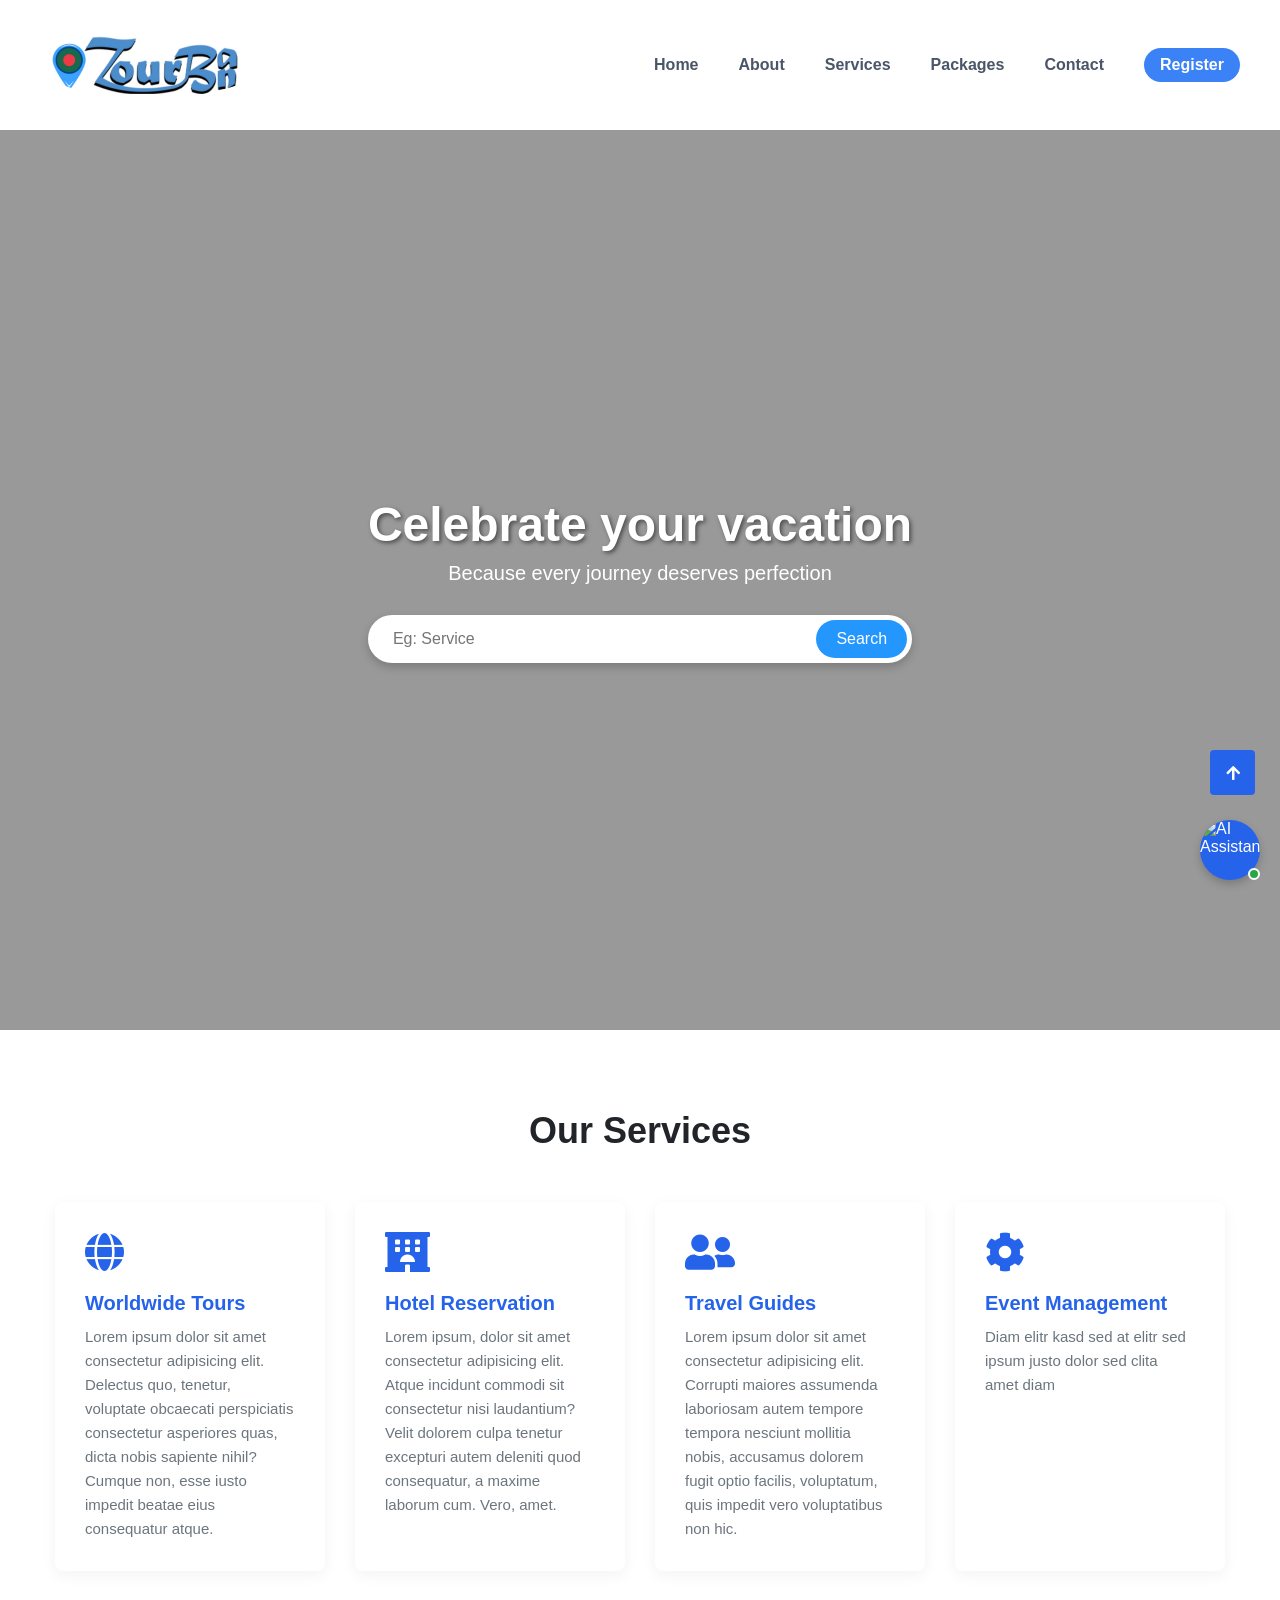
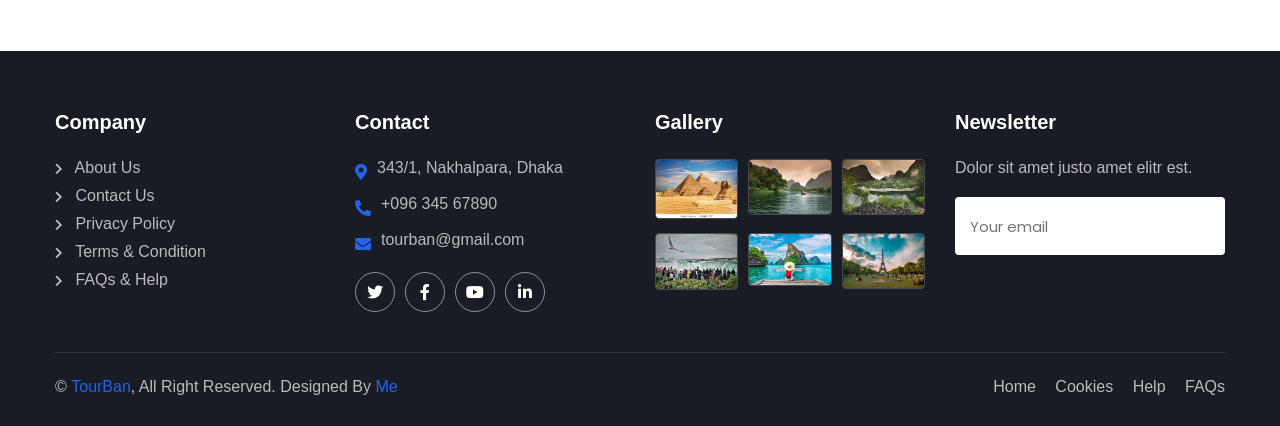
==== index.html @ 77f2e94c "first commit" ====
<!DOCTYPE html>
<html lang="bn">
<head>
    <meta charset="UTF-8">
    <meta name="viewport" content="width=device-width, initial-scale=1.0">
    <title>TourBan Website</title>
    <link rel="stylesheet" href="navbar.css">
    <link rel="stylesheet" href="herosection.css">
      <!--for footer-->
    <link rel="stylesheet" href="footer.css">
    <link href="https://fonts.googleapis.com/css2?family=Poppins:wght@400;500;600;700&display=swap" rel="stylesheet">
    <link rel="stylesheet" href="https://cdnjs.cloudflare.com/ajax/libs/font-awesome/6.5.2/css/all.min.css"/>

    
    <!--For Service-->
    <link rel="stylesheet" href="service.css">

    <!--Chatbot Icon-->
    <link rel="stylesheet" href="chatbot.css">
    <link href="https://cdnjs.cloudflare.com/ajax/libs/font-awesome/5.15.4/css/all.min.css" rel="stylesheet">
    <link href="https://fonts.googleapis.com/css2?family=Noto+Sans+Bengali:wght@400;500;700&display=swap" rel="stylesheet">
</head>
<body>
    
    
    <!--NavBar Dtart-->
    <nav class="navbar">
        <div class="navbar-header">
            <a href="#" class="navbar-brand">
                <img src="img/TourBan.png" alt="Tourist Logo" class="logo-image">
                
            </a>
            <button class="menu-toggle-button" aria-label="Toggle navigation">☰</button>
        </div>

        <div class="nav-links" id="navbarNav">
            <a href="#" class="nav-link">Home</a>
            <a href="#" class="nav-link">About</a>
            <!-- <a href="#" class="nav-link">Services</a> -->
            <a href="#services" class="nav-link">Services</a>
            <a href="#" class="nav-link">Packages</a>
            <a href="#" class="nav-link">Contact</a>
            <a href="#" class="register-button" data-is-register-button="true">Register</a>
        </div>
    </nav>
    <!--NavBar End-->

    <!--Hero Section Start -->
    <div class="hero-section">
        <div class="hero-content">
            <h1 class="hero-heading">Celebrate your vacation</h1>
            <p class="hero-subheading">Because every journey deserves perfection</p>
            <div class="search-container">
                <input type="text" id="searchInput" class="search-input" placeholder="Eg: Service">
                <button type="button" class="search-button">Search</button>
                <div id="suggestionsBox" class="suggestions-box"></div>   <!--Suggestion Box-->
            </div>
        </div>
    </div>
    <!--Hero Section End -->



    <!--About part Start-->
    <!-- <section id="about" class="dummy-section">
        About Us
    </section> -->
    <!--About part End-->



       
     

   



    <!--service part Start-->
    
    <section id="services" class="services-section">
        <div class="container">
            <h2 class="section-title">Our Services</h2>
            <div class="services-grid">
                <a href="#" class="service-card">
                    <div class="service-icon">
                        <i class="fas fa-globe"></i>
                    </div>
                    <h3>Worldwide Tours</h3>
                    <p>Lorem ipsum dolor sit amet consectetur adipisicing elit. Delectus quo, tenetur, voluptate obcaecati perspiciatis consectetur asperiores quas, dicta nobis sapiente nihil? Cumque non, esse iusto impedit beatae eius consequatur atque.</p>
                </a>

                <a href="#" class="service-card">
                    <div class="service-icon">
                        <i class="fas fa-hotel"></i>
                    </div>
                    <h3>Hotel Reservation</h3>
                    <p>Lorem ipsum, dolor sit amet consectetur adipisicing elit. Atque incidunt commodi sit consectetur nisi laudantium? Velit dolorem culpa tenetur excepturi autem deleniti quod consequatur, a maxime laborum cum. Vero, amet.</p>
                </a>

                <a href="#" class="service-card">
                    <div class="service-icon">
                        <i class="fas fa-user-friends"></i>
                    </div>
                    <h3>Travel Guides</h3>
                    <p>Lorem ipsum dolor sit amet consectetur adipisicing elit. Corrupti maiores assumenda laboriosam autem tempore tempora nesciunt mollitia nobis, accusamus dolorem fugit optio facilis, voluptatum, quis impedit vero voluptatibus non hic.</p>
                </a>

                <a href="#" class="service-card">
                    <div class="service-icon">
                        <i class="fas fa-cog"></i>
                    </div>
                    <h3>Event Management</h3>
                    <p>Diam elitr kasd sed at elitr sed ipsum justo dolor sed clita amet diam</p>
                </a>
                 </div>
        </div>
    </section>
    <!--service part End-->




    <!--Chatbot Start-->
 
    <div class="chatbot-widget-container">
        <!-- Chat Icon -->
        <div class="chatbot-icon" onclick="toggleChatbot()">
            <img src="https://www.shutterstock.com/image-vector/chat-bot-icon-virtual-smart-600nw-2478937553.jpg" alt="AI Assistant" class="chatbot-avatar">
            <span class="chatbot-status-online"></span>
        </div>
    </div>

    <!-- Chatbot Modal -->
    <div id="chatbot-modal" class="chatbot-modal">
        <div class="chatbot-header">
            <h4>AI Travel Assistant</h4>
            <button class="chatbot-close-btn" onclick="toggleChatbot()">&times;</button>
        </div>
        <div id="chatbot-messages" class="chatbot-messages">
            <div class="message-bubble message-ai">
                <p>স্যার, কিভাবে সহযোগিতা করতে পারি?</p>
            </div>
        </div>
        <div class="chatbot-input-container">
            <input type="text" id="user-input" class="chatbot-input" placeholder="আপনার প্রশ্ন টাইপ করুন...">
            <button class="chatbot-send-btn" onclick="sendMessage()">
                <i class="fa fa-paper-plane"></i>
            </button>
        </div>
    </div>

                            <!-- Modal Overlay -->
    <div id="modal-overlay" class="modal-overlay" onclick="toggleChatbot()"></div>


    <!--Chatbot End-->





    
    <!--Footer Start-->
    <footer class="footer-section">
        <div class="container">
            <div class="footer-main">
                <div class="footer-col">
                    <h4>Company</h4>
                    <ul>
                        <li><a href="#"><i class="fas fa-chevron-right"></i> About Us</a></li>
                        <li><a href="#"><i class="fas fa-chevron-right"></i> Contact Us</a></li>
                        <li><a href="#"><i class="fas fa-chevron-right"></i> Privacy Policy</a></li>
                        <li><a href="#"><i class="fas fa-chevron-right"></i> Terms & Condition</a></li>
                        <li><a href="#"><i class="fas fa-chevron-right"></i> FAQs & Help</a></li>
                    </ul>
                </div>
                <div class="footer-col">
                    <h4>Contact</h4>
                    <p><i class="fas fa-map-marker-alt"></i> 343/1, Nakhalpara, Dhaka</p>
                    <p><i class="fas fa-phone-alt"></i> +096 345 67890</p>
                    <p><i class="fas fa-envelope"></i> tourban@gmail.com</p>
                    <div class="social-links">
                        <a href="#"><i class="fab fa-twitter"></i></a>
                        <a href="#"><i class="fab fa-facebook-f"></i></a>
                        <a href="#"><i class="fab fa-youtube"></i></a>
                        <a href="#"><i class="fab fa-linkedin-in"></i></a>
                    </div>
                </div>
                <div class="footer-col">
                    <h4>Gallery</h4>
                    <div class="gallery-grid">
                        <a href="#"><img src="img/Gallery Image 1.png" alt="Gallery Image 1"></a>
                        <a href="#"><img src="img/Gallery Image 2.png" alt="Gallery Image 2"></a>
                        <a href="#"><img src="img/Gallery Image 3.png" alt="Gallery Image 3"></a>
                        <a href="#"><img src="img/Gallery Image 4.png" alt="Gallery Image 4"></a>
                        <a href="#"><img src="img/Gallery Image 5.png" alt="Gallery Image 5"></a>
                        <a href="#"><img src="img/Gallery Image 6.png" alt="Gallery Image 6"></a>
                    </div>
                </div>
                <div class="footer-col">
                    <h4>Newsletter</h4>
                    <p>Dolor sit amet justo amet elitr est.</p>
                    <form class="newsletter-form">
                        <input type="email" placeholder="Your email" required>
                        <button type="submit">Sign Up</button>
                    </form>
                </div>
            </div>

            <div class="footer-bottom">
                <div class="copyright">
                    <p>&copy; <a href="#">TourBan</a>, All Right Reserved. Designed By <a href="#">Me</a></p>
                </div>
                <div class="footer-nav">
                    <a href="#">Home</a>
                    <a href="#">Cookies</a>
                    <a href="#">Help</a>
                    <a href="#">FAQs</a>
                </div>
            </div>
        </div>

        <a href="#" class="back-to-top"><i class="fas fa-arrow-up"></i></a>
    </footer>


    <!--Footer End -->


    <script src="chatbot.js"></script>
    <script src="mobile menu.js"></script>
    <script src="herosection.js"></script>

</body>
</html>
---- navbar.css ----
/* General Styles */
        body {
            font-family: Arial, sans-serif;
            margin: 0;
            padding: 0;
            /* background-color: #f7fafc; */
        }

        /* Navbar Container */
        .navbar {
            background-color: #ffffff;
            /* box-shadow: 0 4px 6px rgba(0, 0, 0, 0.1); */
            padding: 16px 24px;
            margin: 16px;
            border-radius: 8px;
            display: flex;
            flex-direction: column;
            gap: 16px;
        }
        
        /* Navbar Header (for logo and button) */
        .navbar-header {
            display: flex;
            justify-content: space-between;
            align-items: center;
            width: 100%;
        }

        /* Logo and Brand Name */
        .navbar-brand {
            display: flex;
            align-items: center;
            text-decoration: none;
            color: #1a202c;
            font-size: 24px;
            font-weight: bold;
        }

        /* Logo Image Style */
        .logo-image {
            width: 220px;
            height: 66px;
            margin-right: 8px;
            border-radius: 50%;
        }

        /* Menu Toggle Button (Hamburger) */
        .menu-toggle-button {
            display: block; /* Mobile: Show the button */
            font-size: 24px;
            background: none;
            border: none;
            cursor: pointer;
            padding: 8px;
            color: #4a5568;
            font-weight: bold;
        }

        /* Navigation Links Container (Mobile) */
        .nav-links {
            display: none; /* Mobile: Hidden by default */
            flex-direction: column;
            width: 100%;
            gap: 10px;
        }

        /* When menu is active/open */
        .nav-links.active {
            display: flex; /* Mobile: Shown when active */
        }

        /* Individual Navigation Link */
        .nav-link {
            text-decoration: none;
            color: #4a5568;
            font-weight: 700;
            padding: 8px 16px;
            transition: color 0.3s ease-in-out;
            border-radius: 9999px;
            text-align: left;
            display: block;
        }

        .nav-link:hover {
            color: #3b82f6;
            background-color: #e2e8f0;
        }
        
        /* Register Button */
        .register-button {
            text-decoration: none;
            color: #ffffff;
            background-color: #3b82f6;
            font-weight: 700;
            padding: 8px 16px;
            border-radius: 9999px;
            transition: background-color 0.3s ease-in-out, transform 0.3s ease-in-out;
            text-align: center;
        }

        .register-button:hover {
            background-color: #2563eb;
            transform: scale(1.05);
        }


        /* Responsive Design for larger screens */
        @media (min-width: 768px) {
            .navbar {
                flex-direction: row;
                justify-content: space-between;
                align-items: center;
            }

            .navbar-header {
                width: auto;
            }

            .menu-toggle-button {
                display: none; /* Desktop: Hide the button */
            }

            .nav-links {
                display: flex; /* Desktop: Show the menu in a row */
                flex-direction: row;
                width: auto;
                margin-left: auto; /* Push the menu to the right */
                gap: 8px;
                align-items: center;
            }
            
            .nav-link {
                width: auto; /* Reset width for desktop */
                margin-top: 0;
            }
            .register-button {
                display: inline-block;
                width: auto;
                margin-top: 0;
            }

            /* Add space before the register button on desktop */
            .register-button[data-is-register-button="true"] {
                margin-left: 16px;
            }
        }
---- herosection.css ----
/* General Styles */
        body, html {
            margin: 0;
            padding: 0;
            font-family: Arial, sans-serif;
            box-sizing: border-box;
        }

        /* Hero Section Container */
        .hero-section {
            width: 100%;
            height: 100vh;
            background-image: url('https://images.unsplash.com/photo-1465778893808-9b3d1b443be4?q=80&w=1175&auto=format&fit=crop&ixlib=rb-4.1.0&ixid=M3wxMjA3fDB8MHxwaG90by1wYWdlfHx8fGVufDB8fHx8fA%3D%3D');
            background-size: cover;
            background-position: center;
            background-repeat: no-repeat;
            display: flex;
            flex-direction: column;
            justify-content: center;
            align-items: center;
            text-align: center;
            color: white;
            position: relative;
        }

        /* Dark overlay for better text readability */
        .hero-section::before {
            content: '';
            position: absolute;
            top: 0;
            left: 0;
            width: 100%;
            height: 100%;
            background-color: rgba(0, 0, 0, 0.4);
            z-index: 0;
        }

        /* Content Wrapper to bring text to front */
        .hero-content {
            position: relative;
            z-index: 1;
            padding: 20px;
            max-width: 90%;
        }

        /* Main Heading */
        .hero-heading {
            font-size: 3rem;
            font-weight: 700;
            margin: 0;
            text-shadow: 2px 2px 4px rgba(0, 0, 0, 0.5);
        }

        /* Subheading */
        .hero-subheading {
            font-size: 1.25rem;
            margin-top: 10px;
            max-width: 600px;
            margin-left: auto;
            margin-right: auto;
        }

        /* Search Bar Container */
        .search-container {
            display: flex;
            align-items: center;
            background-color: #fff;
            border-radius: 999px;
            padding: 5px;
            margin-top: 30px;
            box-shadow: 0 4px 10px rgba(0, 0, 0, 0.2);
            width: 100%; /* Default to 100% on mobile */
            max-width: 600px; /* Limit width on desktop */
        }

        /* Search Input Field */
        .search-input {
            border: none;
            outline: none;
            padding: 10px 20px;
            font-size: 1rem;
            flex-grow: 1;
            border-radius: 999px;
        }

        /* Search Button */
        .search-button {
            border: none;
            background-color: #2497ff;
            color: white;
            padding: 10px 20px;
            border-radius: 999px;
            font-size: 1rem;
            cursor: pointer;
            transition: background-color 0.3s;
        }

        .search-button:hover {
            background-color: #2497ff;
        }









        


           /* Suggestions Box Styling */
        .suggestions-box {
            position: absolute;
            top: 110%; /* Position it below the search bar */
            left: 0;
            right: 0;
            background-color: white;
            border-radius: 8px;
            box-shadow: 0 4px 15px rgba(0, 0, 0, 0.1);
            max-height: 250px;
            overflow-y: auto;
            z-index: 1000;
            display: none; /* Initially hidden */
            text-align: left;
        }

        .suggestion-item {
            padding: 12px 20px;
            color: #333;
            cursor: pointer;
            display: flex;
            align-items: center;
            gap: 10px;
        }

        .suggestion-item:hover {
            background-color: #f0f0f0;
        }
        
        .suggestion-item i {
            color: #2563eb; /* Primary color */
        }

        /* Dummy section for demonstration */
        .dummy-section {
            height: 100vh;
            display: flex;
            justify-content: center;
            align-items: center;
            font-size: 3rem;
            color: #333;
            background-color: #dee2e6;
        }







       /* Responsive adjustments for mobile */
        @media (max-width: 768px) {
            .hero-heading {
                font-size: 2rem;
            }
            .hero-subheading {
                font-size: 1rem;
            }
            .search-container {
                flex-direction: column;
                padding: 10px;
                border-radius: 10px;
                width: 80%; /* মোবাইল স্ক্রিনে সার্চ বারের প্রস্থ নিয়ন্ত্রণ করা হয়েছে */
                margin: 0 auto; /* সার্চ বার মাঝখানে আসবে */
            }
            .search-input {
                width: 100%;
                padding: 10px;
                margin-bottom: 10px;
            }
            .search-button {
                width: 100%;
                padding: 15px;
            }
        }
---- footer.css ----
/* General Styling */
* {
    margin: 0;
    padding: 0;
    box-sizing: border-box;
}



a {
    text-decoration: none;
    transition: 0.3s;
}

/* Footer Section Styling */
.footer-section {
    background-color: #191C24; /* Dark background color from image */
    color: rgba(255, 255, 255, 0.7);
    padding: 60px 0 30px;
    position: relative;
}

.container {
    max-width: 1200px;
    margin: 0 auto;
    padding: 0 15px;
}

/* Main Footer Layout */
.footer-main {
    display: grid;
    grid-template-columns: repeat(auto-fit, minmax(250px, 1fr));
    gap: 30px;
}

.footer-col h4 {
    color: #FFFFFF;
    font-size: 20px;
    margin-bottom: 25px;
    font-weight: 600;
}

/* Company Links Column */
.footer-col ul {
    list-style: none;
}

.footer-col ul li {
    margin-bottom: 10px;
}

.footer-col ul li a {
    color: rgba(255, 255, 255, 0.7);
    display: block;
}

.footer-col ul li a:hover {
    color: #FFFFFF;
    letter-spacing: 1px;
}

.footer-col ul li a i {
    margin-right: 8px;
    font-size: 12px;
}

/* Contact Column */
.footer-col p {
    margin-bottom: 15px;
    display: flex;
    align-items: flex-start;
}

.footer-col p i {
    margin-right: 10px;
    margin-top: 5px;
    color: #2563eb;
}

.social-links {
    margin-top: 20px;
    display: flex;
    gap: 10px;
}

/* Social Icon - Default State */
.social-links a {
    display: inline-flex;
    justify-content: center;
    align-items: center;
    width: 40px;
    height: 40px;
    border: 1px solid rgba(255, 255, 255, 0.5);
    border-radius: 50%;
    color: #FFFFFF; 
    transition: 0.3s; 
}

/* Social Icon - Hover State */
.social-links a:hover {
    background-color: #FFFFFF; 
    border-color: #FFFFFF;  
    color: #007BFF;        
}

/* Gallery Column */
.gallery-grid {
    display: grid;
    grid-template-columns: repeat(3, 1fr);
    gap: 10px;
}

.gallery-grid img {
    width: 100%;
    height: auto;
    border-radius: 4px;
    border: 1px solid rgba(255, 255, 255, 0.2);
}

/* Newsletter Column */
.newsletter-form {
    display: flex;
    margin-top: 20px;
    border-radius: 4px;
    overflow: hidden;
}

.newsletter-form input {
    flex-grow: 1;
    padding: 12px 15px;
    border: none;
    outline: none;
    font-family: 'Poppins', sans-serif;
    font-size: 15px;
}

.newsletter-form button {
    padding: 12px 20px;
    border: none;
    background-color: #2563eb;
    color: white;
    font-size: 15px;
    font-weight: 500;
    cursor: pointer;
    transition: background-color 0.3s;
}

.newsletter-form button:hover {
    background-color: #0056b3;
}

/* Footer Bottom Section */
.footer-bottom {
    margin-top: 40px;
    padding-top: 25px;
    border-top: 1px solid rgba(255, 255, 255, 0.1);
    display: flex;
    justify-content: space-between;
    align-items: center;
    flex-wrap: wrap;
    gap: 15px;
}

.copyright a {
    color: #2563eb;
    font-weight: 500;
}
.copyright a:hover {
    color: #FFFFFF;
}

.footer-nav a {
    color: rgba(255, 255, 255, 0.7);
    margin-left: 15px;
}

.footer-nav a:hover {
    color: #FFFFFF;
}

/* Back to Top Button */
.back-to-top {
    position: fixed;
    bottom: 25px;
    right: 25px;
    display: flex;
    justify-content: center;
    align-items: center;
    width: 45px;
    height: 45px;
    background-color: #2563eb;
    color: white;
    border-radius: 4px;
    z-index: 1000;
    margin-bottom: 80px;
}

.back-to-top:hover {
    background-color: #0056b3;
}


/* Responsive Design */
@media (max-width: 768px) {
    .footer-bottom {
        flex-direction: column;
        text-align: center;
    }

    .footer-nav {
        margin-top: 10px;
    }
}
---- service.css ----
/* General Styling */
* {
    margin: 0;
    padding: 0;
    box-sizing: border-box;
}


/* Color Variables */
:root {
    --primary-color: #2563eb;
    --hover-color: #0056b3;
    --title-color: #212529;
    --text-color: #6c757d;
    --card-bg: #ffffff;
}

/* Services Section Styling */
.services-section {
    padding: 80px 0;
}

.container {
    max-width: 1200px;
    margin: 0 auto;
    padding: 0 15px;
}

.section-title {
    text-align: center;
    font-size: 36px;
    font-weight: 700;
    color: var(--title-color);
    margin-bottom: 50px;
}

/* Grid Layout for Services */
.services-grid {
    display: grid;
    /* This makes the grid responsive */
    grid-template-columns: repeat(auto-fit, minmax(260px, 1fr));
    gap: 30px;
}

/* Individual Service Card Styling */
.service-card {
    background-color: var(--card-bg);
    padding: 30px;
    border-radius: 8px;
    text-align: left;
    text-decoration: none;
    box-shadow: 0 4px 15px rgba(0, 0, 0, 0.05);
    transition: all 0.3s ease;
}

.service-icon i {
    font-size: 40px;
    color: var(--primary-color);
    margin-bottom: 20px;
    transition: color 0.3s ease;
}

.service-card h3 {
    font-size: 20px;
    font-weight: 600;
    color: var(--primary-color);
    margin-bottom: 10px;
    transition: color 0.3s ease;
}

.service-card p {
    font-size: 15px;
    line-height: 1.6;
    color: var(--text-color);
    transition: color 0.3s ease;
}

/* Hover Effect on the Card */
.service-card:hover {
    background-color: var(--hover-color);
    transform: translateY(-8px); /* Lifts the card up slightly */
    box-shadow: 0 8px 25px rgba(0, 0, 0, 0.1);
}

/* Change text and icon color to white on hover */
.service-card:hover .service-icon i,
.service-card:hover h3,
.service-card:hover p {
    color: #ffffff;
}
---- chatbot.css ----
/*** Chatbot ***/

        :root {
            --primary: #2563eb;
        }

        .chatbot-widget-container {
            position: fixed;
            bottom: 20px;
            right: 20px;
            z-index: 1000;
        }
        
        .chatbot-icon {
            display: flex;
            justify-content: center;
            align-items: center;
            width: 60px;
            height: 60px;
            background-color: var(--primary);
            color: #ffffff;
            border-radius: 50%;
            box-shadow: 0 4px 8px rgba(0, 0, 0, 0.2);
            cursor: pointer;
            transition: transform 0.3s ease-in-out;
            
        }
        
        .chatbot-icon:hover {
            transform: scale(1.1);
        }

        .modal-overlay {
            display: none;
            position: fixed;
            top: 0;
            left: 0;
            width: 100%;
            height: 100%;
            background-color: rgba(0, 0, 0, 0.5);
            z-index: 1000;
        }

        .chatbot-modal {
            display: none;
            position: fixed;
            bottom: 20px;
            right: 20px;
            width: 350px;
            height: 500px;
            background-color: #fff;
            border-radius: 15px;
            box-shadow: 0 4px 20px rgba(0, 0, 0, 0.2);
            z-index: 1001;
            flex-direction: column;
            overflow: hidden;
            border: 1px solid #ddd;
        }

        .chatbot-header {
            display: flex;
            justify-content: space-between;
            align-items: center;
            padding: 15px;
            background-color: var(--primary);
            color: #fff;
            border-radius: 15px 15px 0 0;
        }

        .chatbot-header h4 {
            margin: 0;
            font-size: 18px;
        }

        .chatbot-close-btn {
            background: transparent;
            border: none;
            color: #fff;
            font-size: 24px;
            cursor: pointer;
        }

        .chatbot-messages {
            flex-grow: 1;
            padding: 20px;
            overflow-y: auto;
            display: flex;
            flex-direction: column;
            gap: 10px;
        }

        .message-bubble {
            font-family: 'Noto Sans Bengali', sans-serif;
            padding: 10px 15px;
            border-radius: 15px;
            max-width: 80%;
            line-height: 1.5;
        }

        .message-ai {
            background-color: #f0f0f0;
            align-self: flex-start;
        }

        .message-user {
            background-color: var(--primary);
            color: #fff;
            align-self: flex-end;
        }

        .chatbot-input-container {
            display: flex;
            padding: 10px;
            border-top: 1px solid #ddd;
        }

        .chatbot-input {
            flex-grow: 1;
            padding: 10px;
            border: 1px solid #ccc;
            border-radius: 20px;
            outline: none;
        }

        .chatbot-send-btn {
            background-color: var(--primary);
            color: #fff;
            border: none;
            border-radius: 50%;
            width: 40px;
            height: 40px;
            margin-left: 10px;
            cursor: pointer;
            font-size: 18px;
            transition: background-color 0.3s ease;
        }

        .chatbot-send-btn:hover {
            background-color: #0056b3;
        }
        







        /* Container and styling for the avatar image */
        .chatbot-avatar-container {
            position: relative;
            width: 50px;
            height: 50px;
            
        }

        .chatbot-avatar {
            width: 100%;
            height: 100%;
            border-radius: 50%;
            object-fit: cover;
           
        }

        /* Styling for the online status dot */
        .chatbot-status-online {
            position: absolute;
            bottom: 0;
            right: 0;
            width: 12px;
            height: 12px;
            background-color: #28a745;
            border-radius: 50%;
            border: 2px solid #fff;
        }

        /* Chatbot Icon Styling (for mobile) */
        /* .chatbot-icon {
            display: none;
            width: 60px;
            height: 60px;
            background-color: var(--primary); 
            color: #ffffff;
            border-radius: 50%;
            justify-content: center;
            align-items: center;
            font-size: 24px;
            box-shadow: 0 4px 8px rgba(0, 0, 0, 0.2);
            cursor: pointer;
        } */
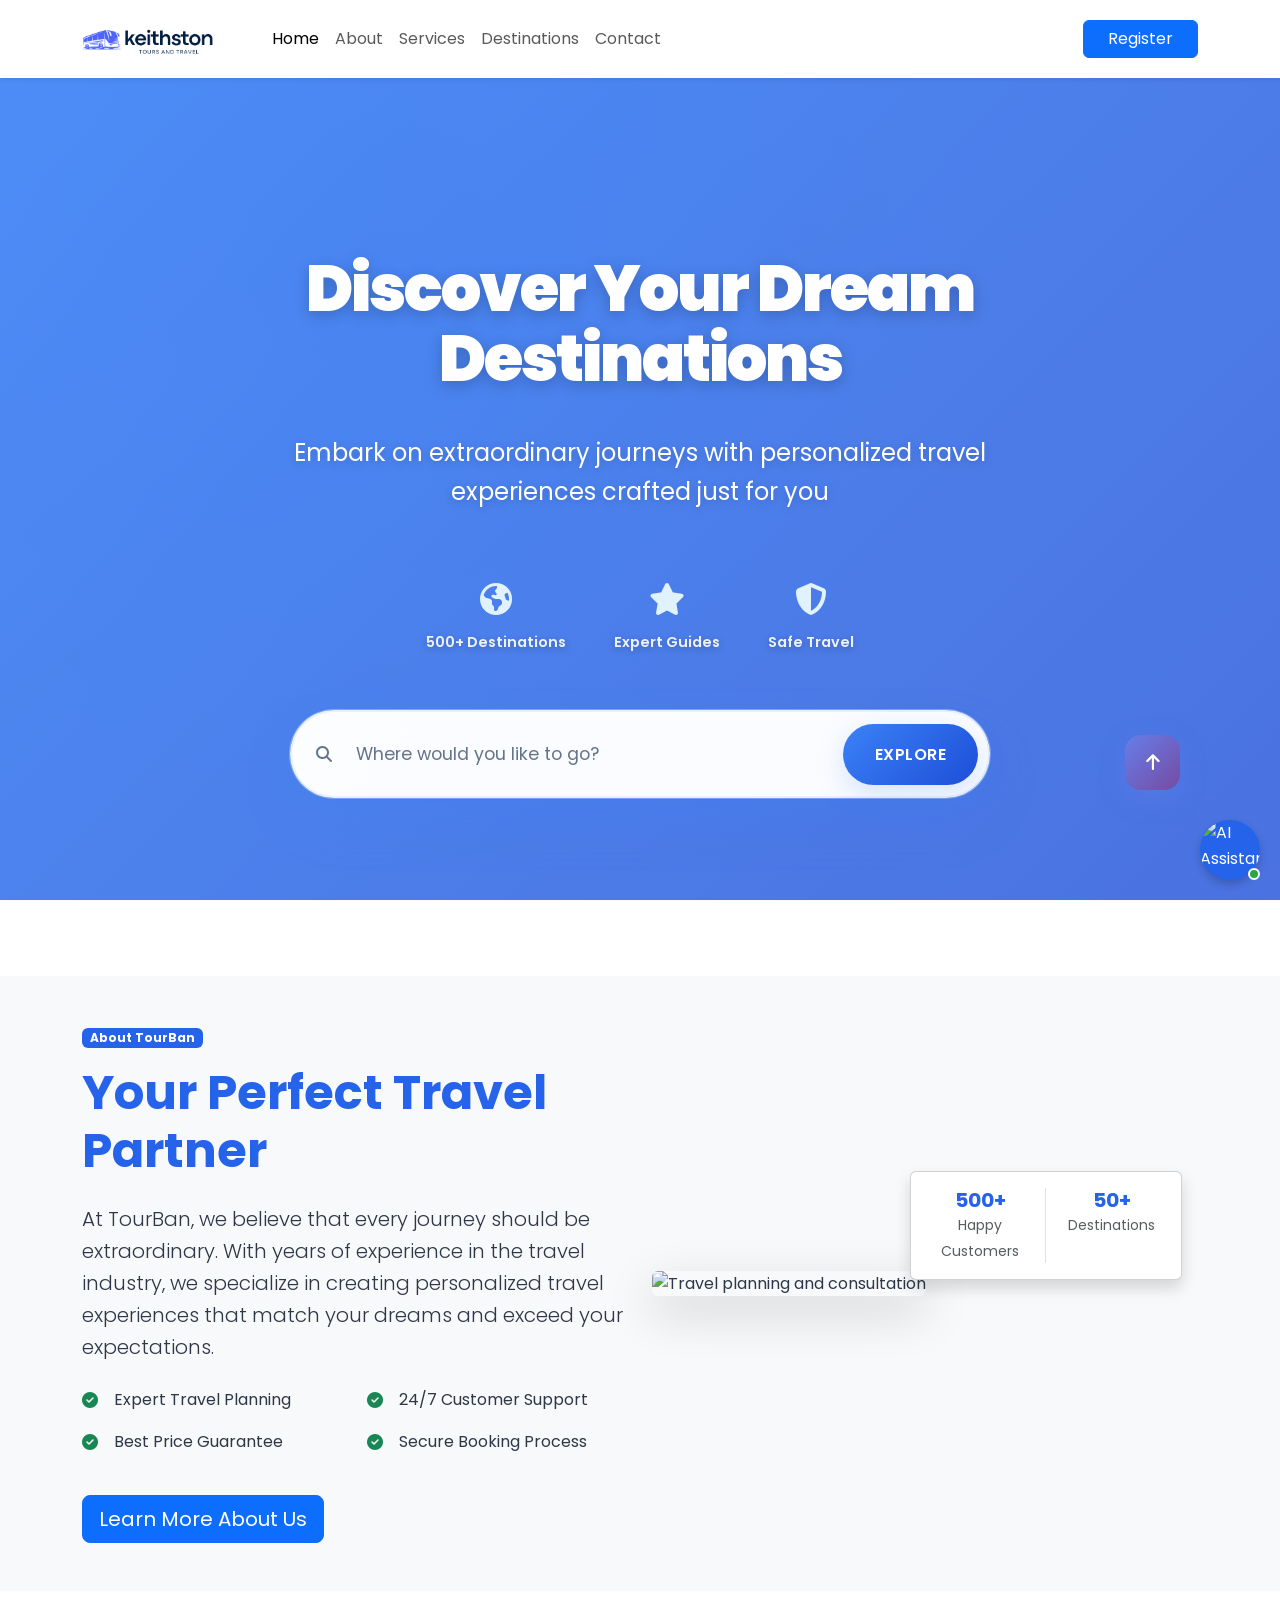
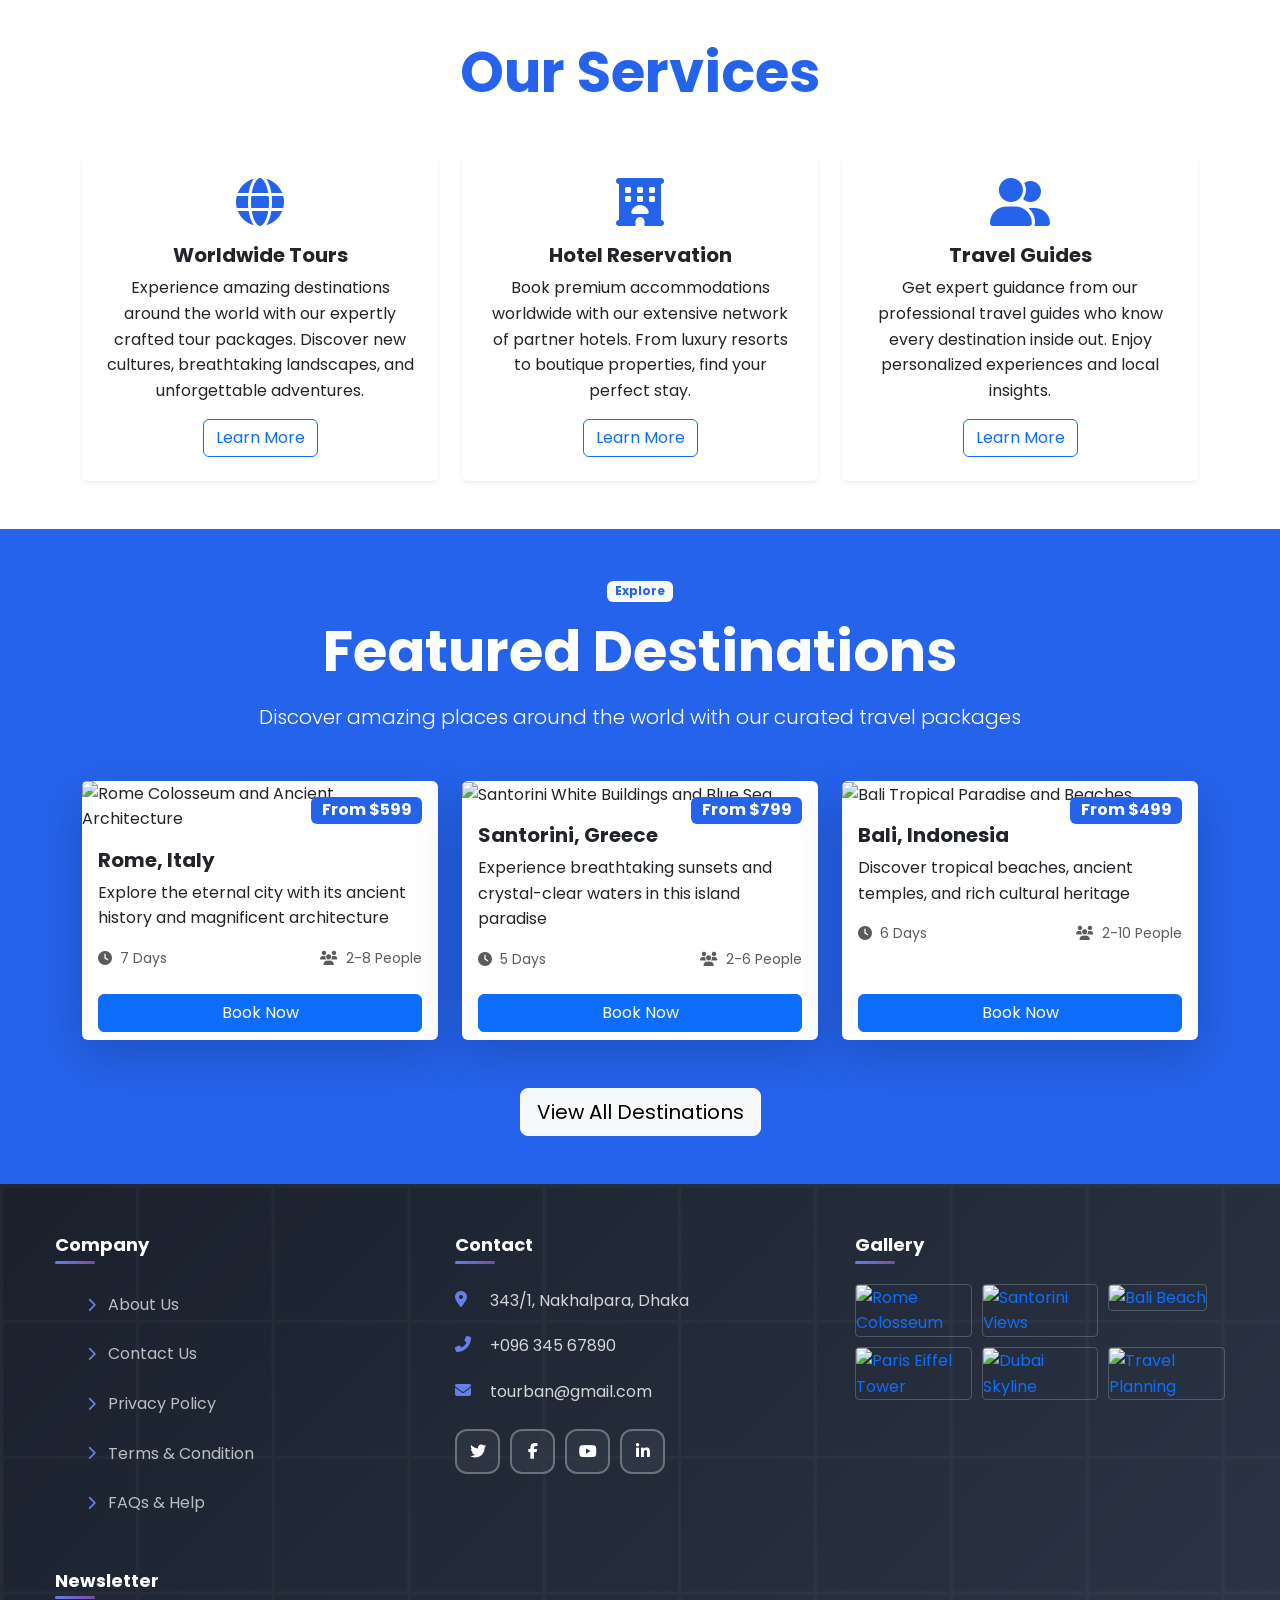
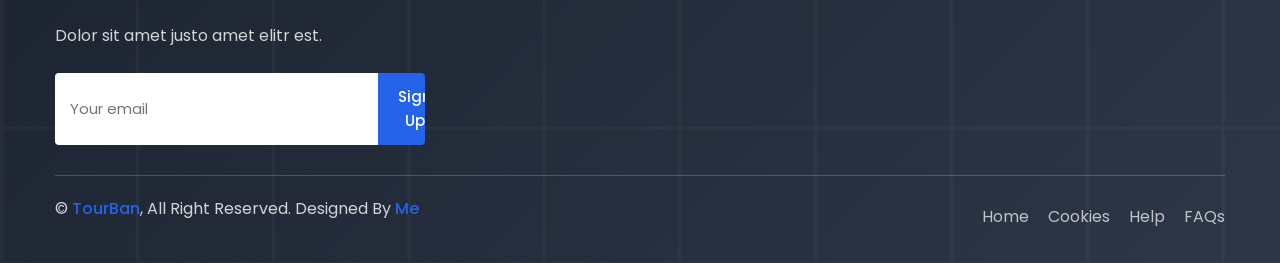
==== commit 8e6cde6f: "Remove unused HTML, CSS, and JS files to streamline the project structure and improve maintainabilit" ====
--- a/index.html
+++ b/index.html
@@ -1,236 +1,505 @@
 <!DOCTYPE html>
 <html lang="bn">
-<head>
-    <meta charset="UTF-8">
-    <meta name="viewport" content="width=device-width, initial-scale=1.0">
-    <title>TourBan Website</title>
-    <link rel="stylesheet" href="navbar.css">
-    <link rel="stylesheet" href="herosection.css">
-      <!--for footer-->
-    <link rel="stylesheet" href="footer.css">
-    <link href="https://fonts.googleapis.com/css2?family=Poppins:wght@400;500;600;700&display=swap" rel="stylesheet">
-    <link rel="stylesheet" href="https://cdnjs.cloudflare.com/ajax/libs/font-awesome/6.5.2/css/all.min.css"/>
-
-    
-    <!--For Service-->
-    <link rel="stylesheet" href="service.css">
-
-    <!--Chatbot Icon-->
-    <link rel="stylesheet" href="chatbot.css">
-    <link href="https://cdnjs.cloudflare.com/ajax/libs/font-awesome/5.15.4/css/all.min.css" rel="stylesheet">
-    <link href="https://fonts.googleapis.com/css2?family=Noto+Sans+Bengali:wght@400;500;700&display=swap" rel="stylesheet">
-</head>
-<body>
-    
-    
-    <!--NavBar Dtart-->
-    <nav class="navbar">
-        <div class="navbar-header">
-            <a href="#" class="navbar-brand">
-                <img src="img/TourBan.png" alt="Tourist Logo" class="logo-image">
-                
-            </a>
-            <button class="menu-toggle-button" aria-label="Toggle navigation">☰</button>
+    <head>
+        <meta charset="UTF-8" />
+        <meta name="viewport" content="width=device-width, initial-scale=1.0" />
+        <title>TourBan Website</title>
+
+        <!-- Bootstrap 5 CSS -->
+        <link
+            href="https://cdn.jsdelivr.net/npm/bootstrap@5.3.3/dist/css/bootstrap.min.css"
+            rel="stylesheet"
+            integrity="sha384-QWTKZyjpPEjISv5WaRU9OFeRpok6YctnYmDr5pNlyT2bRjXh0JMhjY6hW+ALEwIH"
+            crossorigin="anonymous" />
+
+        <!-- External Dependencies -->
+        <link
+            href="https://fonts.googleapis.com/css2?family=Poppins:wght@400;500;600;700&display=swap"
+            rel="stylesheet" />
+        <link
+            href="https://fonts.googleapis.com/css2?family=Noto+Sans+Bengali:wght@400;500;700&display=swap"
+            rel="stylesheet" />
+        <link rel="stylesheet" href="https://cdnjs.cloudflare.com/ajax/libs/font-awesome/6.5.2/css/all.min.css" />
+
+        <!-- Custom Styles -->
+        <link rel="stylesheet" href="assets/css/main.css" />
+        <link rel="stylesheet" href="assets/css/footer.css" />
+        <link rel="stylesheet" href="assets/css/chatbot.css" />
+    </head>
+    <body>
+        <!-- Bootstrap Navbar Start -->
+        <nav class="navbar navbar-expand-lg navbar-light bg-white shadow-sm fixed-top">
+            <div class="container">
+                <a class="navbar-brand" href="/">
+                    <img
+                        src="assets/images/logo.png"
+                        alt="Tourist Logo"
+                        height="50"
+                        class="d-inline-block align-text-top" />
+                </a>
+
+                <button
+                    class="navbar-toggler"
+                    type="button"
+                    data-bs-toggle="collapse"
+                    data-bs-target="#navbarNav"
+                    aria-controls="navbarNav"
+                    aria-expanded="false"
+                    aria-label="Toggle navigation">
+                    <span class="navbar-toggler-icon"></span>
+                </button>
+
+                <div class="collapse navbar-collapse" id="navbarNav">
+                    <ul class="navbar-nav me-auto mb-2 mb-lg-0">
+                        <li class="nav-item">
+                            <a class="nav-link active" href="/">Home</a>
+                        </li>
+                        <li class="nav-item">
+                            <a class="nav-link" href="#about">About</a>
+                        </li>
+                        <li class="nav-item">
+                            <a class="nav-link" href="#services">Services</a>
+                        </li>
+                        <li class="nav-item">
+                            <a class="nav-link" href="#destinations">Destinations</a>
+                        </li>
+                        <li class="nav-item">
+                            <a class="nav-link" href="#contact">Contact</a>
+                        </li>
+                    </ul>
+                    <div class="d-flex">
+                        <a href="/register.html" class="btn btn-primary px-4">Register</a>
+                    </div>
+                </div>
+            </div>
+        </nav>
+        <!-- Bootstrap Navbar End -->
+
+        <!--Hero Section Start -->
+        <div class="hero-section" style="margin-top: 76px">
+            <div class="hero-content">
+                <h1 class="hero-heading">Discover Your Dream Destinations</h1>
+                <p class="hero-subheading">
+                    Embark on extraordinary journeys with personalized travel experiences crafted just for you
+                </p>
+
+                <div class="hero-features">
+                    <div class="feature-highlight">
+                        <i class="fas fa-globe-americas"></i>
+                        <span>500+ Destinations</span>
+                    </div>
+                    <div class="feature-highlight">
+                        <i class="fas fa-star"></i>
+                        <span>Expert Guides</span>
+                    </div>
+                    <div class="feature-highlight">
+                        <i class="fas fa-shield-alt"></i>
+                        <span>Safe Travel</span>
+                    </div>
+                </div>
+
+                <div class="search-container" role="search">
+                    <input
+                        type="text"
+                        id="searchInput"
+                        class="search-input"
+                        placeholder="Where would you like to go?"
+                        aria-label="Search destinations"
+                        aria-describedby="search-instructions"
+                        aria-expanded="false"
+                        aria-autocomplete="list"
+                        autocomplete="off"
+                        spellcheck="false" />
+                    <button type="button" class="search-button" aria-label="Search destinations">
+                        <span>Explore</span>
+                    </button>
+                    <div
+                        id="suggestionsBox"
+                        class="suggestions-box"
+                        role="listbox"
+                        aria-label="Search suggestions"
+                        aria-hidden="true"></div>
+                    <div id="search-instructions" class="sr-only">
+                        Use arrow keys to navigate suggestions, Enter to select, Escape to close
+                    </div>
+                </div>
+            </div>
         </div>
-
-        <div class="nav-links" id="navbarNav">
-            <a href="#" class="nav-link">Home</a>
-            <a href="#" class="nav-link">About</a>
-            <!-- <a href="#" class="nav-link">Services</a> -->
-            <a href="#services" class="nav-link">Services</a>
-            <a href="#" class="nav-link">Packages</a>
-            <a href="#" class="nav-link">Contact</a>
-            <a href="#" class="register-button" data-is-register-button="true">Register</a>
+        <!--Hero Section End -->
+
+        <!--About part Start-->
+        <section id="about" class="py-5 bg-light">
+            <div class="container">
+                <div class="row align-items-center">
+                    <div class="col-lg-6 mb-4 mb-lg-0">
+                        <span class="badge bg-primary mb-3">About TourBan</span>
+                        <h2 class="display-5 fw-bold text-primary mb-4">Your Perfect Travel Partner</h2>
+                        <p class="lead mb-4">
+                            At TourBan, we believe that every journey should be extraordinary. With years of experience
+                            in the travel industry, we specialize in creating personalized travel experiences that match
+                            your dreams and exceed your expectations.
+                        </p>
+                        <div class="row mb-4">
+                            <div class="col-md-6 mb-3">
+                                <div class="d-flex align-items-center">
+                                    <i class="fas fa-check-circle text-success me-3"></i>
+                                    <span>Expert Travel Planning</span>
+                                </div>
+                            </div>
+                            <div class="col-md-6 mb-3">
+                                <div class="d-flex align-items-center">
+                                    <i class="fas fa-check-circle text-success me-3"></i>
+                                    <span>24/7 Customer Support</span>
+                                </div>
+                            </div>
+                            <div class="col-md-6 mb-3">
+                                <div class="d-flex align-items-center">
+                                    <i class="fas fa-check-circle text-success me-3"></i>
+                                    <span>Best Price Guarantee</span>
+                                </div>
+                            </div>
+                            <div class="col-md-6 mb-3">
+                                <div class="d-flex align-items-center">
+                                    <i class="fas fa-check-circle text-success me-3"></i>
+                                    <span>Secure Booking Process</span>
+                                </div>
+                            </div>
+                        </div>
+                        <a href="#" class="btn btn-primary btn-lg">Learn More About Us</a>
+                    </div>
+                    <div class="col-lg-6">
+                        <div class="position-relative">
+                            <img
+                                src="https://images.unsplash.com/photo-1469474968028-56623f02e42e?w=600&h=400&fit=crop&crop=center&auto=format&q=80"
+                                alt="Travel planning and consultation"
+                                class="img-fluid rounded shadow-lg" />
+                            <div class="position-absolute bottom-0 end-0 p-3">
+                                <div class="card shadow">
+                                    <div class="card-body">
+                                        <div class="row text-center">
+                                            <div class="col-6 border-end">
+                                                <h5 class="text-primary fw-bold mb-0">500+</h5>
+                                                <small class="text-muted">Happy Customers</small>
+                                            </div>
+                                            <div class="col-6">
+                                                <h5 class="text-primary fw-bold mb-0">50+</h5>
+                                                <small class="text-muted">Destinations</small>
+                                            </div>
+                                        </div>
+                                    </div>
+                                </div>
+                            </div>
+                        </div>
+                    </div>
+                </div>
+            </div>
+        </section>
+        <!--About part End-->
+
+        <!--service part Start-->
+        <section id="services" class="py-5">
+            <div class="container">
+                <div class="text-center mb-5">
+                    <h2 class="display-4 fw-bold text-primary">Our Services</h2>
+                </div>
+                <div class="row g-4">
+                    <div class="col-lg-4 col-md-6">
+                        <div class="card h-100 shadow-sm border-0 service-card">
+                            <div class="card-body text-center p-4">
+                                <div class="service-icon mb-3">
+                                    <i class="fas fa-globe fa-3x text-primary"></i>
+                                </div>
+                                <h5 class="card-title fw-bold">Worldwide Tours</h5>
+                                <p class="card-text">
+                                    Experience amazing destinations around the world with our expertly crafted tour
+                                    packages. Discover new cultures, breathtaking landscapes, and unforgettable
+                                    adventures.
+                                </p>
+                                <a href="#" class="btn btn-outline-primary">Learn More</a>
+                            </div>
+                        </div>
+                    </div>
+
+                    <div class="col-lg-4 col-md-6">
+                        <div class="card h-100 shadow-sm border-0 service-card">
+                            <div class="card-body text-center p-4">
+                                <div class="service-icon mb-3">
+                                    <i class="fas fa-hotel fa-3x text-primary"></i>
+                                </div>
+                                <h5 class="card-title fw-bold">Hotel Reservation</h5>
+                                <p class="card-text">
+                                    Book premium accommodations worldwide with our extensive network of partner hotels.
+                                    From luxury resorts to boutique properties, find your perfect stay.
+                                </p>
+                                <a href="#" class="btn btn-outline-primary">Learn More</a>
+                            </div>
+                        </div>
+                    </div>
+
+                    <div class="col-lg-4 col-md-6">
+                        <div class="card h-100 shadow-sm border-0 service-card">
+                            <div class="card-body text-center p-4">
+                                <div class="service-icon mb-3">
+                                    <i class="fas fa-user-friends fa-3x text-primary"></i>
+                                </div>
+                                <h5 class="card-title fw-bold">Travel Guides</h5>
+                                <p class="card-text">
+                                    Get expert guidance from our professional travel guides who know every destination
+                                    inside out. Enjoy personalized experiences and local insights.
+                                </p>
+                                <a href="#" class="btn btn-outline-primary">Learn More</a>
+                            </div>
+                        </div>
+                    </div>
+                </div>
+            </div>
+        </section>
+        <!--service part End-->
+
+        <!--Featured Destinations Start-->
+        <section id="destinations" class="py-5 bg-primary text-white">
+            <div class="container">
+                <div class="text-center mb-5">
+                    <span class="badge bg-light text-primary mb-3">Explore</span>
+                    <h2 class="display-4 fw-bold mb-3">Featured Destinations</h2>
+                    <p class="lead">Discover amazing places around the world with our curated travel packages</p>
+                </div>
+                <div class="row g-4">
+                    <div class="col-lg-4 col-md-6">
+                        <div class="card h-100 shadow-lg border-0">
+                            <div class="position-relative">
+                                <img
+                                    src="https://images.unsplash.com/photo-1515859005217-8a1f08870f59?w=400&h=250&fit=crop&crop=center&auto=format&q=80"
+                                    alt="Rome Colosseum and Ancient Architecture"
+                                    class="card-img-top"
+                                    style="height: 250px; object-fit: cover" />
+                                <div class="position-absolute top-0 end-0 m-3">
+                                    <span class="badge bg-primary fs-6">From $599</span>
+                                </div>
+                            </div>
+                            <div class="card-body">
+                                <h5 class="card-title fw-bold">Rome, Italy</h5>
+                                <p class="card-text">
+                                    Explore the eternal city with its ancient history and magnificent architecture
+                                </p>
+                                <div class="d-flex justify-content-between text-muted small">
+                                    <span><i class="fas fa-clock me-1"></i> 7 Days</span>
+                                    <span><i class="fas fa-users me-1"></i> 2-8 People</span>
+                                </div>
+                            </div>
+                            <div class="card-footer bg-transparent border-0">
+                                <a href="#" class="btn btn-primary w-100">Book Now</a>
+                            </div>
+                        </div>
+                    </div>
+
+                    <div class="col-lg-4 col-md-6">
+                        <div class="card h-100 shadow-lg border-0">
+                            <div class="position-relative">
+                                <img
+                                    src="https://images.unsplash.com/photo-1613395877344-13d4a8e0d49e?w=400&h=250&fit=crop&crop=center&auto=format&q=80"
+                                    alt="Santorini White Buildings and Blue Sea"
+                                    class="card-img-top"
+                                    style="height: 250px; object-fit: cover" />
+                                <div class="position-absolute top-0 end-0 m-3">
+                                    <span class="badge bg-primary fs-6">From $799</span>
+                                </div>
+                            </div>
+                            <div class="card-body">
+                                <h5 class="card-title fw-bold">Santorini, Greece</h5>
+                                <p class="card-text">
+                                    Experience breathtaking sunsets and crystal-clear waters in this island paradise
+                                </p>
+                                <div class="d-flex justify-content-between text-muted small">
+                                    <span><i class="fas fa-clock me-1"></i> 5 Days</span>
+                                    <span><i class="fas fa-users me-1"></i> 2-6 People</span>
+                                </div>
+                            </div>
+                            <div class="card-footer bg-transparent border-0">
+                                <a href="#" class="btn btn-primary w-100">Book Now</a>
+                            </div>
+                        </div>
+                    </div>
+
+                    <div class="col-lg-4 col-md-6">
+                        <div class="card h-100 shadow-lg border-0">
+                            <div class="position-relative">
+                                <img
+                                    src="https://images.unsplash.com/photo-1544367567-0f2fcb009e0b?w=400&h=250&fit=crop&crop=center&auto=format&q=80"
+                                    alt="Bali Tropical Paradise and Beaches"
+                                    class="card-img-top"
+                                    style="height: 250px; object-fit: cover" />
+                                <div class="position-absolute top-0 end-0 m-3">
+                                    <span class="badge bg-primary fs-6">From $499</span>
+                                </div>
+                            </div>
+                            <div class="card-body">
+                                <h5 class="card-title fw-bold">Bali, Indonesia</h5>
+                                <p class="card-text">
+                                    Discover tropical beaches, ancient temples, and rich cultural heritage
+                                </p>
+                                <div class="d-flex justify-content-between text-muted small">
+                                    <span><i class="fas fa-clock me-1"></i> 6 Days</span>
+                                    <span><i class="fas fa-users me-1"></i> 2-10 People</span>
+                                </div>
+                            </div>
+                            <div class="card-footer bg-transparent border-0">
+                                <a href="#" class="btn btn-primary w-100">Book Now</a>
+                            </div>
+                        </div>
+                    </div>
+                </div>
+                <div class="text-center mt-5">
+                    <a href="#" class="btn btn-light btn-lg">View All Destinations</a>
+                </div>
+            </div>
+        </section>
+        <!--Featured Destinations End-->
+
+        <!--Chatbot Start-->
+
+        <div class="chatbot-widget-container">
+            <!-- Chat Icon -->
+            <div class="chatbot-icon" onclick="toggleChatbot()">
+                <img
+                    src="https://www.shutterstock.com/image-vector/chat-bot-icon-virtual-smart-600nw-2478937553.jpg"
+                    alt="AI Assistant"
+                    class="chatbot-avatar" />
+                <span class="chatbot-status-online"></span>
+            </div>
         </div>
-    </nav>
-    <!--NavBar End-->
-
-    <!--Hero Section Start -->
-    <div class="hero-section">
-        <div class="hero-content">
-            <h1 class="hero-heading">Celebrate your vacation</h1>
-            <p class="hero-subheading">Because every journey deserves perfection</p>
-            <div class="search-container">
-                <input type="text" id="searchInput" class="search-input" placeholder="Eg: Service">
-                <button type="button" class="search-button">Search</button>
-                <div id="suggestionsBox" class="suggestions-box"></div>   <!--Suggestion Box-->
+
+        <!-- Chatbot Modal -->
+        <div id="chatbot-modal" class="chatbot-modal">
+            <div class="chatbot-header">
+                <h4>AI Travel Assistant</h4>
+                <button class="chatbot-close-btn" onclick="toggleChatbot()">&times;</button>
+            </div>
+            <div id="chatbot-messages" class="chatbot-messages">
+                <div class="message-bubble message-ai">
+                    <p>স্যার, কিভাবে সহযোগিতা করতে পারি?</p>
+                </div>
+            </div>
+            <div class="chatbot-input-container">
+                <input type="text" id="user-input" class="chatbot-input" placeholder="আপনার প্রশ্ন টাইপ করুন..." />
+                <button class="chatbot-send-btn" onclick="sendMessage()">
+                    <i class="fa fa-paper-plane"></i>
+                </button>
             </div>
         </div>
-    </div>
-    <!--Hero Section End -->
-
-
-
-    <!--About part Start-->
-    <!-- <section id="about" class="dummy-section">
-        About Us
-    </section> -->
-    <!--About part End-->
-
-
-
-       
-     
-
-   
-
-
-
-    <!--service part Start-->
-    
-    <section id="services" class="services-section">
-        <div class="container">
-            <h2 class="section-title">Our Services</h2>
-            <div class="services-grid">
-                <a href="#" class="service-card">
-                    <div class="service-icon">
-                        <i class="fas fa-globe"></i>
-                    </div>
-                    <h3>Worldwide Tours</h3>
-                    <p>Lorem ipsum dolor sit amet consectetur adipisicing elit. Delectus quo, tenetur, voluptate obcaecati perspiciatis consectetur asperiores quas, dicta nobis sapiente nihil? Cumque non, esse iusto impedit beatae eius consequatur atque.</p>
-                </a>
-
-                <a href="#" class="service-card">
-                    <div class="service-icon">
-                        <i class="fas fa-hotel"></i>
-                    </div>
-                    <h3>Hotel Reservation</h3>
-                    <p>Lorem ipsum, dolor sit amet consectetur adipisicing elit. Atque incidunt commodi sit consectetur nisi laudantium? Velit dolorem culpa tenetur excepturi autem deleniti quod consequatur, a maxime laborum cum. Vero, amet.</p>
-                </a>
-
-                <a href="#" class="service-card">
-                    <div class="service-icon">
-                        <i class="fas fa-user-friends"></i>
-                    </div>
-                    <h3>Travel Guides</h3>
-                    <p>Lorem ipsum dolor sit amet consectetur adipisicing elit. Corrupti maiores assumenda laboriosam autem tempore tempora nesciunt mollitia nobis, accusamus dolorem fugit optio facilis, voluptatum, quis impedit vero voluptatibus non hic.</p>
-                </a>
-
-                <a href="#" class="service-card">
-                    <div class="service-icon">
-                        <i class="fas fa-cog"></i>
-                    </div>
-                    <h3>Event Management</h3>
-                    <p>Diam elitr kasd sed at elitr sed ipsum justo dolor sed clita amet diam</p>
-                </a>
-                 </div>
-        </div>
-    </section>
-    <!--service part End-->
-
-
-
-
-    <!--Chatbot Start-->
- 
-    <div class="chatbot-widget-container">
-        <!-- Chat Icon -->
-        <div class="chatbot-icon" onclick="toggleChatbot()">
-            <img src="https://www.shutterstock.com/image-vector/chat-bot-icon-virtual-smart-600nw-2478937553.jpg" alt="AI Assistant" class="chatbot-avatar">
-            <span class="chatbot-status-online"></span>
-        </div>
-    </div>
-
-    <!-- Chatbot Modal -->
-    <div id="chatbot-modal" class="chatbot-modal">
-        <div class="chatbot-header">
-            <h4>AI Travel Assistant</h4>
-            <button class="chatbot-close-btn" onclick="toggleChatbot()">&times;</button>
-        </div>
-        <div id="chatbot-messages" class="chatbot-messages">
-            <div class="message-bubble message-ai">
-                <p>স্যার, কিভাবে সহযোগিতা করতে পারি?</p>
-            </div>
-        </div>
-        <div class="chatbot-input-container">
-            <input type="text" id="user-input" class="chatbot-input" placeholder="আপনার প্রশ্ন টাইপ করুন...">
-            <button class="chatbot-send-btn" onclick="sendMessage()">
-                <i class="fa fa-paper-plane"></i>
-            </button>
-        </div>
-    </div>
-
-                            <!-- Modal Overlay -->
-    <div id="modal-overlay" class="modal-overlay" onclick="toggleChatbot()"></div>
-
-
-    <!--Chatbot End-->
-
-
-
-
-
-    
-    <!--Footer Start-->
-    <footer class="footer-section">
-        <div class="container">
-            <div class="footer-main">
-                <div class="footer-col">
-                    <h4>Company</h4>
-                    <ul>
-                        <li><a href="#"><i class="fas fa-chevron-right"></i> About Us</a></li>
-                        <li><a href="#"><i class="fas fa-chevron-right"></i> Contact Us</a></li>
-                        <li><a href="#"><i class="fas fa-chevron-right"></i> Privacy Policy</a></li>
-                        <li><a href="#"><i class="fas fa-chevron-right"></i> Terms & Condition</a></li>
-                        <li><a href="#"><i class="fas fa-chevron-right"></i> FAQs & Help</a></li>
-                    </ul>
-                </div>
-                <div class="footer-col">
-                    <h4>Contact</h4>
-                    <p><i class="fas fa-map-marker-alt"></i> 343/1, Nakhalpara, Dhaka</p>
-                    <p><i class="fas fa-phone-alt"></i> +096 345 67890</p>
-                    <p><i class="fas fa-envelope"></i> tourban@gmail.com</p>
-                    <div class="social-links">
-                        <a href="#"><i class="fab fa-twitter"></i></a>
-                        <a href="#"><i class="fab fa-facebook-f"></i></a>
-                        <a href="#"><i class="fab fa-youtube"></i></a>
-                        <a href="#"><i class="fab fa-linkedin-in"></i></a>
-                    </div>
-                </div>
-                <div class="footer-col">
-                    <h4>Gallery</h4>
-                    <div class="gallery-grid">
-                        <a href="#"><img src="img/Gallery Image 1.png" alt="Gallery Image 1"></a>
-                        <a href="#"><img src="img/Gallery Image 2.png" alt="Gallery Image 2"></a>
-                        <a href="#"><img src="img/Gallery Image 3.png" alt="Gallery Image 3"></a>
-                        <a href="#"><img src="img/Gallery Image 4.png" alt="Gallery Image 4"></a>
-                        <a href="#"><img src="img/Gallery Image 5.png" alt="Gallery Image 5"></a>
-                        <a href="#"><img src="img/Gallery Image 6.png" alt="Gallery Image 6"></a>
-                    </div>
-                </div>
-                <div class="footer-col">
-                    <h4>Newsletter</h4>
-                    <p>Dolor sit amet justo amet elitr est.</p>
-                    <form class="newsletter-form">
-                        <input type="email" placeholder="Your email" required>
-                        <button type="submit">Sign Up</button>
-                    </form>
-                </div>
-            </div>
-
-            <div class="footer-bottom">
-                <div class="copyright">
-                    <p>&copy; <a href="#">TourBan</a>, All Right Reserved. Designed By <a href="#">Me</a></p>
-                </div>
-                <div class="footer-nav">
-                    <a href="#">Home</a>
-                    <a href="#">Cookies</a>
-                    <a href="#">Help</a>
-                    <a href="#">FAQs</a>
-                </div>
-            </div>
-        </div>
-
-        <a href="#" class="back-to-top"><i class="fas fa-arrow-up"></i></a>
-    </footer>
-
-
-    <!--Footer End -->
-
-
-    <script src="chatbot.js"></script>
-    <script src="mobile menu.js"></script>
-    <script src="herosection.js"></script>
-
-</body>
-</html>+
+        <!-- Modal Overlay -->
+        <div id="modal-overlay" class="modal-overlay" onclick="toggleChatbot()"></div>
+
+        <!--Chatbot End-->
+
+        <!--Footer Start-->
+        <footer id="contact" class="footer-section">
+            <div class="container">
+                <div class="footer-main">
+                    <div class="footer-col">
+                        <h4>Company</h4>
+                        <ul>
+                            <li>
+                                <a href="#"><i class="fas fa-chevron-right"></i> About Us</a>
+                            </li>
+                            <li>
+                                <a href="#"><i class="fas fa-chevron-right"></i> Contact Us</a>
+                            </li>
+                            <li>
+                                <a href="#"><i class="fas fa-chevron-right"></i> Privacy Policy</a>
+                            </li>
+                            <li>
+                                <a href="#"><i class="fas fa-chevron-right"></i> Terms & Condition</a>
+                            </li>
+                            <li>
+                                <a href="#"><i class="fas fa-chevron-right"></i> FAQs & Help</a>
+                            </li>
+                        </ul>
+                    </div>
+                    <div class="footer-col">
+                        <h4>Contact</h4>
+                        <p><i class="fas fa-map-marker-alt"></i> 343/1, Nakhalpara, Dhaka</p>
+                        <p><i class="fas fa-phone-alt"></i> +096 345 67890</p>
+                        <p><i class="fas fa-envelope"></i> tourban@gmail.com</p>
+                        <div class="social-links">
+                            <a href="#"><i class="fab fa-twitter"></i></a>
+                            <a href="#"><i class="fab fa-facebook-f"></i></a>
+                            <a href="#"><i class="fab fa-youtube"></i></a>
+                            <a href="#"><i class="fab fa-linkedin-in"></i></a>
+                        </div>
+                    </div>
+                    <div class="footer-col">
+                        <h4>Gallery</h4>
+                        <div class="gallery-grid">
+                            <a href="#"
+                                ><img
+                                    src="https://images.unsplash.com/photo-1515859005217-8a1f08870f59?w=150&h=150&fit=crop&crop=center&auto=format&q=80"
+                                    alt="Rome Colosseum"
+                            /></a>
+                            <a href="#"
+                                ><img
+                                    src="https://images.unsplash.com/photo-1613395877344-13d4a8e0d49e?w=150&h=150&fit=crop&crop=center&auto=format&q=80"
+                                    alt="Santorini Views"
+                            /></a>
+                            <a href="#"
+                                ><img
+                                    src="https://images.unsplash.com/photo-1544367567-0f2fcb009e0b?w=150&h=150&fit=crop&crop=center&auto=format&q=80"
+                                    alt="Bali Beach"
+                            /></a>
+                            <a href="#"
+                                ><img
+                                    src="https://images.unsplash.com/photo-1502602898536-47ad22581b52?w=150&h=150&fit=crop&crop=center&auto=format&q=80"
+                                    alt="Paris Eiffel Tower"
+                            /></a>
+                            <a href="#"
+                                ><img
+                                    src="https://images.unsplash.com/photo-1507003211169-0a1dd7228f2d?w=150&h=150&fit=crop&crop=center&auto=format&q=80"
+                                    alt="Dubai Skyline"
+                            /></a>
+                            <a href="#"
+                                ><img
+                                    src="https://images.unsplash.com/photo-1469474968028-56623f02e42e?w=150&h=150&fit=crop&crop=center&auto=format&q=80"
+                                    alt="Travel Planning"
+                            /></a>
+                        </div>
+                    </div>
+                    <div class="footer-col">
+                        <h4>Newsletter</h4>
+                        <p>Dolor sit amet justo amet elitr est.</p>
+                        <form class="newsletter-form">
+                            <input type="email" placeholder="Your email" required />
+                            <button type="submit">Sign Up</button>
+                        </form>
+                    </div>
+                </div>
+
+                <div class="footer-bottom">
+                    <div class="copyright">
+                        <p>&copy; <a href="#">TourBan</a>, All Right Reserved. Designed By <a href="#">Me</a></p>
+                    </div>
+                    <div class="footer-nav">
+                        <a href="#">Home</a>
+                        <a href="#">Cookies</a>
+                        <a href="#">Help</a>
+                        <a href="#">FAQs</a>
+                    </div>
+                </div>
+            </div>
+
+            <a href="#" class="back-to-top"><i class="fas fa-arrow-up"></i></a>
+        </footer>
+
+        <!--Footer End-->
+
+        <!-- Bootstrap 5 JavaScript -->
+        <script
+            src="https://cdn.jsdelivr.net/npm/bootstrap@5.3.3/dist/js/bootstrap.bundle.min.js"
+            integrity="sha384-YvpcrYf0tY3lHB60NNkmXc5s9fDVZLESaAA55NDzOxhy9GkcIdslK1eN7N6jIeHz"
+            crossorigin="anonymous"></script>
+
+        <!-- Custom Scripts -->
+        <script src="assets/js/chatbot.js"></script>
+        <script src="assets/js/herosection.js"></script>
+    </body>
+</html>
--- a/assets/css/main.css
+++ b/assets/css/main.css
@@ -0,0 +1,803 @@
+/* ============================================
+   TourBan Website - Main Stylesheet
+   ============================================ */
+
+/* CSS Reset & Base Styles */
+* {
+    margin: 0;
+    padding: 0;
+    box-sizing: border-box;
+}
+
+html {
+    scroll-behavior: smooth;
+}
+
+body {
+    font-family: 'Poppins', sans-serif;
+    line-height: 1.6;
+    color: #2d3748;
+    overflow-x: hidden;
+}
+
+/* CSS Variables - Bootstrap Integration */
+:root {
+    --bs-primary: #2563eb;
+    --bs-primary-rgb: 37, 99, 235;
+    --primary-color: #2563eb;
+    --secondary-color: #3b82f6;
+    --gradient-primary: linear-gradient(135deg, #3b82f6 0%, #1d4ed8 100%);
+    --gradient-secondary: linear-gradient(135deg, #2563eb 0%, #1e40af 100%);
+    --gradient-hero: linear-gradient(135deg, rgba(59, 130, 246, 0.9), rgba(29, 78, 216, 0.8));
+    --shadow-light: 0 4px 15px rgba(59, 130, 246, 0.15);
+    --shadow-medium: 0 10px 30px rgba(59, 130, 246, 0.2);
+    --shadow-heavy: 0 20px 40px rgba(59, 130, 246, 0.25);
+    --transition: all 0.3s ease;
+}
+
+/* Scrollbar Customization */
+::-webkit-scrollbar {
+    width: 8px;
+}
+
+::-webkit-scrollbar-track {
+    background: #f1f5f9;
+}
+
+::-webkit-scrollbar-thumb {
+    background: var(--gradient-primary);
+    border-radius: 4px;
+}
+
+::-webkit-scrollbar-thumb:hover {
+    background: var(--gradient-secondary);
+}
+
+/* Focus Styles */
+
+*:focus {
+    outline: 2px solid var(--secondary-color);
+    outline-offset: 2px;
+}
+
+/* Common Element Styles */
+img {
+    transition: opacity 0.3s ease;
+}
+
+button {
+    font-family: 'Poppins', sans-serif;
+    cursor: pointer;
+    border: none;
+    transition: var(--transition);
+}
+
+input,
+textarea,
+select {
+    font-family: 'Poppins', sans-serif;
+}
+
+a {
+    text-decoration: none;
+    transition: var(--transition);
+}
+
+/* Custom Utility Classes (Bootstrap handles most container needs) */
+
+.sr-only {
+    position: absolute;
+    width: 1px;
+    height: 1px;
+    padding: 0;
+    margin: -1px;
+    overflow: hidden;
+    clip: rect(0, 0, 0, 0);
+    white-space: nowrap;
+    border: 0;
+}
+
+.text-center {
+    text-align: center;
+}
+
+.text-gradient {
+    background: var(--gradient-primary);
+    background-clip: text;
+    -webkit-background-clip: text;
+    -webkit-text-fill-color: transparent;
+}
+
+.glass-card {
+    background: rgba(255, 255, 255, 0.1);
+    backdrop-filter: blur(20px);
+    border: 1px solid rgba(255, 255, 255, 0.2);
+    border-radius: 16px;
+    box-shadow: var(--shadow-medium);
+}
+
+/* Simplified Animations */
+@keyframes fadeInUp {
+    0% {
+        opacity: 0;
+        transform: translateY(20px);
+    }
+    100% {
+        opacity: 1;
+        transform: translateY(0);
+    }
+}
+
+/* Custom Navbar Enhancements */
+.navbar-brand img {
+    transition: transform 0.3s ease;
+}
+
+.navbar-brand:hover img {
+    transform: scale(1.05);
+}
+
+/* ============================================
+   HERO SECTION
+   ============================================ */
+
+.hero-section {
+    width: 100%;
+    min-height: 100vh;
+    background: var(--gradient-hero),
+        url('https://images.unsplash.com/photo-1469474968028-56623f02e42e?q=80&w=1200&auto=format&fit=crop');
+    background-size: cover;
+    background-position: center;
+    background-attachment: fixed;
+    display: flex;
+    flex-direction: column;
+    justify-content: center;
+    align-items: center;
+    text-align: center;
+    color: white;
+    position: relative;
+    padding: 2rem 0;
+}
+
+.hero-section::before {
+    content: '';
+    position: absolute;
+    top: 0;
+    left: 0;
+    right: 0;
+    bottom: 0;
+    background: radial-gradient(circle at 30% 20%, rgba(59, 130, 246, 0.2) 0%, transparent 50%);
+    z-index: 0;
+}
+
+.hero-content {
+    position: relative;
+    z-index: 2;
+    padding: 40px 20px;
+    max-width: 1000px;
+    animation: fadeInUp 1s ease-out;
+    display: flex;
+    flex-direction: column;
+    align-items: center;
+    gap: 2.5rem;
+    width: 100%;
+    box-sizing: border-box;
+}
+
+.hero-heading {
+    font-size: 4rem;
+    font-weight: 900;
+    margin: 0;
+    text-shadow: 0 4px 15px rgba(0, 0, 0, 0.2);
+    color: white;
+    letter-spacing: -2px;
+    line-height: 1.1;
+    text-align: center;
+}
+
+.hero-subheading {
+    font-size: 1.5rem;
+    max-width: 800px;
+    font-weight: 400;
+    opacity: 0.95;
+    animation: fadeInUp 1s ease-out 0.3s both;
+    text-shadow: 0 2px 10px rgba(0, 0, 0, 0.2);
+    line-height: 1.6;
+}
+
+.search-container {
+    display: flex;
+    align-items: center;
+    background: rgba(255, 255, 255, 0.98);
+    backdrop-filter: blur(20px);
+    border-radius: 60px;
+    padding: 10px;
+    box-shadow: 0 25px 50px rgba(59, 130, 246, 0.2), 0 0 0 1px rgba(255, 255, 255, 0.3),
+        inset 0 1px 0 rgba(255, 255, 255, 0.4);
+    width: 100%;
+    max-width: 700px;
+    position: relative;
+    animation: fadeInUp 1s ease-out 0.6s both;
+    transition: var(--transition);
+    border: 2px solid rgba(59, 130, 246, 0.1);
+}
+
+.search-container:hover {
+    box-shadow: 0 20px 40px rgba(59, 130, 246, 0.2);
+    border-color: rgba(59, 130, 246, 0.2);
+}
+
+.search-input {
+    border: none;
+    outline: none;
+    padding: 18px 28px;
+    font-size: 1.1rem;
+    flex-grow: 1;
+    border-radius: 60px;
+    background: transparent;
+    color: #1e293b;
+    font-weight: 500;
+}
+
+.search-input::placeholder {
+    color: #64748b;
+    font-weight: 400;
+}
+
+.search-button {
+    border: none;
+    background: var(--gradient-primary);
+    color: white;
+    padding: 18px 32px;
+    border-radius: 60px;
+    font-size: 1rem;
+    font-weight: 600;
+    cursor: pointer;
+    transition: var(--transition);
+    box-shadow: var(--shadow-medium);
+    position: relative;
+    overflow: hidden;
+    text-transform: uppercase;
+    letter-spacing: 0.5px;
+}
+
+.search-button:hover {
+    background: var(--gradient-secondary);
+    box-shadow: var(--shadow-heavy);
+    transform: translateY(-2px);
+}
+
+/* Search Suggestions Styling */
+.suggestions-box {
+    position: absolute;
+    top: 100%;
+    left: 0;
+    right: 0;
+    background: rgba(255, 255, 255, 0.98);
+    backdrop-filter: blur(20px);
+    border-radius: 20px;
+    margin-top: 8px;
+    max-height: 400px;
+    overflow-y: auto;
+    box-shadow: 0 25px 50px rgba(59, 130, 246, 0.25), 0 0 0 1px rgba(255, 255, 255, 0.3),
+        inset 0 1px 0 rgba(255, 255, 255, 0.4);
+    border: 2px solid rgba(59, 130, 246, 0.1);
+    display: none;
+    z-index: 1000;
+    opacity: 0;
+    transform: translateY(-10px);
+    transition: all 0.4s cubic-bezier(0.4, 0, 0.2, 1);
+}
+
+.suggestions-box.show {
+    display: block;
+    opacity: 1;
+    transform: translateY(0);
+}
+
+.suggestion-item {
+    display: flex;
+    align-items: center;
+    text-align: left;
+    padding: 16px 24px;
+    cursor: pointer;
+    transition: all 0.3s cubic-bezier(0.4, 0, 0.2, 1);
+    border-bottom: 1px solid rgba(59, 130, 246, 0.08);
+    position: relative;
+    overflow: hidden;
+    color: #1e293b;
+    gap: 12px;
+}
+
+.suggestion-item:last-child {
+    border-bottom: none;
+}
+
+.suggestion-item:first-child {
+    border-radius: 20px 20px 0 0;
+}
+
+.suggestion-item:last-child {
+    border-radius: 0 0 20px 20px;
+}
+
+.suggestion-item:only-child {
+    border-radius: 20px;
+}
+
+/* Simplified suggestion hover effects */
+
+.suggestion-item:hover {
+    background: linear-gradient(135deg, rgba(59, 130, 246, 0.1) 0%, rgba(29, 78, 216, 0.08) 100%);
+    transform: translateX(8px);
+    padding-left: 32px;
+    color: var(--primary-color);
+    box-shadow: inset 4px 0 0 var(--primary-color);
+}
+
+.suggestion-item:active {
+    transform: translateX(4px) scale(0.98);
+}
+
+.suggestion-item i {
+    font-size: 18px;
+    color: var(--secondary-color);
+    transition: all 0.3s ease;
+    width: 24px;
+    text-align: center;
+    margin-right: 4px;
+}
+
+.suggestion-item:hover i {
+    color: var(--primary-color);
+    transform: scale(1.1);
+}
+
+.suggestion-item span {
+    font-weight: 500;
+    font-size: 16px;
+    flex-grow: 1;
+    transition: all 0.3s ease;
+}
+
+.suggestion-item:hover span {
+    font-weight: 600;
+}
+
+/* Search Input Focus States */
+.search-input:focus {
+    outline: none;
+    box-shadow: 0 0 0 3px rgba(59, 130, 246, 0.2);
+}
+
+.search-container:focus-within {
+    border-color: rgba(59, 130, 246, 0.3);
+    box-shadow: 0 30px 60px rgba(59, 130, 246, 0.3), 0 0 0 3px rgba(59, 130, 246, 0.1);
+}
+
+/* Loading State */
+.search-loading {
+    display: flex;
+    align-items: center;
+    justify-content: center;
+    padding: 20px;
+    color: var(--text-color);
+    font-size: 14px;
+}
+
+.search-loading::before {
+    content: '';
+    width: 16px;
+    height: 16px;
+    border: 2px solid rgba(59, 130, 246, 0.3);
+    border-top: 2px solid var(--primary-color);
+    border-radius: 50%;
+    margin-right: 8px;
+    animation: spin 1s linear infinite;
+}
+
+@keyframes spin {
+    0% {
+        transform: rotate(0deg);
+    }
+    100% {
+        transform: rotate(360deg);
+    }
+}
+
+/* No Results State */
+.no-results {
+    display: flex;
+    flex-direction: column;
+    align-items: center;
+    padding: 32px 24px;
+    color: var(--text-color);
+    text-align: center;
+}
+
+.no-results i {
+    font-size: 48px;
+    color: rgba(59, 130, 246, 0.3);
+    margin-bottom: 16px;
+}
+
+.no-results h4 {
+    font-size: 16px;
+    font-weight: 600;
+    margin-bottom: 8px;
+    color: var(--title-color);
+}
+
+.no-results p {
+    font-size: 14px;
+    color: var(--text-color);
+    opacity: 0.7;
+}
+
+/* Search Suggestions Header */
+.suggestions-header {
+    padding: 16px 24px 8px;
+    border-bottom: 1px solid rgba(59, 130, 246, 0.08);
+    background: rgba(59, 130, 246, 0.02);
+}
+
+.suggestions-header h4 {
+    font-size: 14px;
+    font-weight: 600;
+    color: var(--primary-color);
+    margin: 0;
+    text-transform: uppercase;
+    letter-spacing: 0.5px;
+}
+
+/* Enhanced Search Button States */
+.search-button:focus {
+    outline: none;
+    box-shadow: 0 0 0 3px rgba(59, 130, 246, 0.3);
+}
+
+.search-button:disabled {
+    opacity: 0.6;
+    cursor: not-allowed;
+    transform: none;
+}
+
+/* Suggestion Categories */
+.suggestion-category {
+    padding: 12px 24px 8px;
+    font-size: 12px;
+    font-weight: 600;
+    color: var(--primary-color);
+    text-transform: uppercase;
+    letter-spacing: 0.5px;
+    background: rgba(59, 130, 246, 0.02);
+    border-bottom: 1px solid rgba(59, 130, 246, 0.05);
+}
+
+/* Keyboard Navigation Highlight */
+.suggestion-item.keyboard-selected {
+    background: var(--gradient-primary);
+    color: white;
+    transform: translateX(8px);
+    padding-left: 32px;
+    box-shadow: inset 4px 0 0 rgba(255, 255, 255, 0.5);
+}
+
+.suggestion-item.keyboard-selected i,
+.suggestion-item.keyboard-selected span {
+    color: white;
+}
+
+/* Accessibility & Performance Enhancements */
+.search-container:focus-within .search-icon {
+    color: var(--primary-color);
+    transform: translateY(-50%) scale(1.1);
+}
+
+.suggestions-box {
+    scrollbar-width: thin;
+    scrollbar-color: var(--primary-color) transparent;
+}
+
+.suggestions-box::-webkit-scrollbar {
+    width: 6px;
+}
+
+.suggestions-box::-webkit-scrollbar-track {
+    background: transparent;
+}
+
+.suggestions-box::-webkit-scrollbar-thumb {
+    background: var(--primary-color);
+    border-radius: 3px;
+}
+
+/* High contrast mode support */
+@media (prefers-contrast: high) {
+    .suggestions-box {
+        border: 2px solid #000;
+        background: #fff;
+    }
+
+    .suggestion-item {
+        border-bottom: 1px solid #000;
+    }
+
+    .suggestion-item:hover {
+        background: #000;
+        color: #fff;
+    }
+}
+
+/* Reduced motion support */
+@media (prefers-reduced-motion: reduce) {
+    .suggestions-box {
+        transition: none;
+    }
+
+    .suggestion-item {
+        transition: none;
+    }
+
+    .suggestion-item::before {
+        transition: none;
+    }
+}
+
+/* Focus management for screen readers */
+.suggestion-item:focus {
+    outline: 2px solid var(--primary-color);
+    outline-offset: 2px;
+    background: var(--gradient-primary);
+    color: white;
+}
+
+.suggestion-item:focus i,
+.suggestion-item:focus span {
+    color: white;
+}
+
+/* Loading animation optimization */
+.search-loading::before {
+    will-change: transform;
+}
+
+/* Search success feedback */
+.search-success-feedback {
+    position: absolute;
+    top: 100%;
+    left: 0;
+    right: 0;
+    background: linear-gradient(135deg, #10b981, #059669);
+    color: white;
+    padding: 12px 20px;
+    border-radius: 12px;
+    margin-top: 8px;
+    font-size: 14px;
+    font-weight: 600;
+    text-align: center;
+    z-index: 1001;
+    animation: slideInUp 0.3s ease, fadeOut 0.3s ease 2.7s forwards;
+}
+
+@keyframes slideInUp {
+    from {
+        opacity: 0;
+        transform: translateY(10px);
+    }
+    to {
+        opacity: 1;
+        transform: translateY(0);
+    }
+}
+
+@keyframes fadeOut {
+    to {
+        opacity: 0;
+        transform: translateY(-10px);
+    }
+}
+
+/* Hero Features */
+.hero-features {
+    display: flex;
+    gap: 3rem;
+    margin: 1rem 0;
+    animation: fadeInUp 1s ease-out 0.4s both;
+}
+
+.feature-highlight {
+    display: flex;
+    flex-direction: column;
+    align-items: center;
+    gap: 0.5rem;
+    color: white;
+    text-align: center;
+}
+
+.feature-highlight i {
+    font-size: 2rem;
+    color: #e0f2fe;
+    margin-bottom: 0.5rem;
+}
+
+.feature-highlight span {
+    font-size: 0.9rem;
+    font-weight: 600;
+    opacity: 0.9;
+    text-shadow: 0 2px 8px rgba(0, 0, 0, 0.3);
+}
+
+/* Hero CTA Buttons */
+.hero-cta {
+    display: flex;
+    gap: 1.5rem;
+    margin-top: 1rem;
+    animation: fadeInUp 1s ease-out 0.8s both;
+    flex-wrap: wrap;
+    justify-content: center;
+    width: 100%;
+    max-width: 500px;
+}
+
+.cta-primary,
+.cta-secondary {
+    padding: 16px 32px;
+    border-radius: 50px;
+    text-decoration: none;
+    font-weight: 600;
+    transition: var(--transition);
+    text-transform: uppercase;
+    letter-spacing: 0.5px;
+    font-size: 0.9rem;
+    white-space: nowrap;
+    min-width: 140px;
+    text-align: center;
+    flex: 0 0 auto;
+}
+
+.cta-primary {
+    background: rgba(255, 255, 255, 0.2);
+    color: white;
+    border: 2px solid rgba(255, 255, 255, 0.3);
+    backdrop-filter: blur(10px);
+}
+
+.cta-primary:hover {
+    background: white;
+    color: var(--primary-color);
+    transform: translateY(-2px);
+    box-shadow: 0 10px 30px rgba(255, 255, 255, 0.3);
+}
+
+.cta-secondary {
+    background: transparent;
+    color: white;
+    border: 2px solid rgba(255, 255, 255, 0.5);
+}
+
+.cta-secondary:hover {
+    background: rgba(255, 255, 255, 0.1);
+    border-color: white;
+    transform: translateY(-2px);
+}
+
+/* ============================================
+   SECTIONS
+   ============================================ */
+
+/* Simplified Section Styles */
+.custom-section-title {
+    background: var(--gradient-secondary);
+    background-clip: text;
+    -webkit-background-clip: text;
+    -webkit-text-fill-color: transparent;
+}
+
+/* Custom About Section Enhancements */
+.custom-about-image {
+    transition: transform 0.3s ease;
+}
+
+.custom-about-image:hover {
+    transform: scale(1.02);
+}
+
+/* Custom Service Card Enhancements */
+.service-card {
+    transition: all 0.3s ease;
+}
+
+.service-card:hover {
+    transform: translateY(-5px);
+    background: var(--gradient-primary) !important;
+    color: white !important;
+}
+
+.service-card:hover * {
+    color: white !important;
+}
+
+/* Custom Destination Card Enhancements */
+.destination-card-hover {
+    transition: all 0.3s ease;
+}
+
+.destination-card-hover:hover {
+    transform: translateY(-5px);
+}
+
+.destination-card-hover:hover img {
+    transform: scale(1.05);
+}
+
+/* Custom Responsive Enhancements */
+
+@media (max-width: 768px) {
+    .hero-heading {
+        font-size: 2.5rem !important;
+    }
+
+    .hero-subheading {
+        font-size: 1.1rem !important;
+    }
+
+    .search-container {
+        flex-direction: column;
+        gap: 8px;
+    }
+
+    .search-input {
+        font-size: 16px; /* Prevents zoom on iOS */
+    }
+}
+
+@media (max-width: 480px) {
+    .hero-heading {
+        font-size: 2rem !important;
+    }
+
+    .hero-subheading {
+        font-size: 1rem !important;
+    }
+}
+
+/* ============================================
+   ACCESSIBILITY & PERFORMANCE
+   ============================================ */
+
+@media (prefers-reduced-motion: reduce) {
+    *,
+    *::before,
+    *::after {
+        animation-duration: 0.01ms !important;
+        animation-iteration-count: 1 !important;
+        transition-duration: 0.01ms !important;
+        scroll-behavior: auto !important;
+    }
+}
+
+@media (prefers-contrast: high) {
+    .text-gradient {
+        background: none;
+        -webkit-text-fill-color: initial;
+        color: #000;
+    }
+}
+
+/* Print Styles */
+@media print {
+    .no-print {
+        display: none !important;
+    }
+
+    body {
+        background: white !important;
+        color: black !important;
+    }
+
+    .hero-section {
+        background: white !important;
+        color: black !important;
+    }
+}
--- a/assets/css/footer.css
+++ b/assets/css/footer.css
@@ -0,0 +1,324 @@
+/* General Styling */
+* {
+    margin: 0;
+    padding: 0;
+    box-sizing: border-box;
+}
+
+a {
+    text-decoration: none;
+    transition: 0.3s;
+}
+
+/* Footer Section Styling */
+.footer-section {
+    background: linear-gradient(135deg, #1a202c 0%, #2d3748 100%);
+    color: rgba(255, 255, 255, 0.8);
+    padding: 50px 0 25px;
+    position: relative;
+    overflow: hidden;
+}
+
+.footer-section::before {
+    content: '';
+    position: absolute;
+    top: 0;
+    left: 0;
+    right: 0;
+    bottom: 0;
+    background: url('data:image/svg+xml,<svg xmlns="http://www.w3.org/2000/svg" viewBox="0 0 100 100"><defs><pattern id="grid" width="20" height="20" patternUnits="userSpaceOnUse"><path d="M 20 0 L 0 0 0 20" fill="none" stroke="rgba(255,255,255,0.03)" stroke-width="1"/></pattern></defs><rect width="100" height="100" fill="url(%23grid)"/></svg>')
+        repeat;
+    z-index: 0;
+}
+
+.footer-section .container {
+    max-width: 1200px;
+    margin: 0 auto;
+    padding: 0 15px;
+    position: relative;
+    z-index: 1;
+}
+
+/* Main Footer Layout */
+.footer-main {
+    display: grid;
+    grid-template-columns: repeat(auto-fit, minmax(280px, 1fr));
+    gap: 30px;
+    margin-bottom: 30px;
+}
+
+.footer-col h4 {
+    color: #ffffff;
+    font-size: 18px;
+    margin-bottom: 20px;
+    font-weight: 700;
+    position: relative;
+    padding-bottom: 8px;
+}
+
+.footer-col h4::after {
+    content: '';
+    position: absolute;
+    bottom: 0;
+    left: 0;
+    width: 40px;
+    height: 3px;
+    background: linear-gradient(135deg, #667eea, #764ba2);
+    border-radius: 2px;
+}
+
+/* Company Links Column */
+.footer-col ul {
+    list-style: none;
+}
+
+.footer-col ul li {
+    margin-bottom: 8px;
+}
+
+.footer-col ul li a {
+    color: rgba(255, 255, 255, 0.7);
+    display: flex;
+    align-items: center;
+    padding: 8px 0;
+    transition: all 0.3s ease;
+    border-radius: 8px;
+    position: relative;
+    overflow: hidden;
+}
+
+.footer-col ul li a::before {
+    content: '';
+    position: absolute;
+    left: -100%;
+    top: 0;
+    width: 100%;
+    height: 100%;
+    background: linear-gradient(90deg, transparent, rgba(102, 126, 234, 0.1), transparent);
+    transition: left 0.5s;
+}
+
+.footer-col ul li a:hover::before {
+    left: 100%;
+}
+
+.footer-col ul li a:hover {
+    color: #ffffff;
+    transform: translateX(10px);
+    background: rgba(102, 126, 234, 0.1);
+    padding-left: 12px;
+}
+
+.footer-col ul li a i {
+    margin-right: 12px;
+    font-size: 14px;
+    color: #667eea;
+}
+
+/* Contact Column */
+.footer-col p {
+    margin-bottom: 12px;
+    display: flex;
+    align-items: flex-start;
+    padding: 4px 0;
+    transition: all 0.3s ease;
+}
+
+.footer-col p:hover {
+    color: #ffffff;
+    transform: translateX(5px);
+}
+
+.footer-col p i {
+    margin-right: 15px;
+    margin-top: 3px;
+    color: #667eea;
+    font-size: 16px;
+    min-width: 20px;
+}
+
+.social-links {
+    margin-top: 20px;
+    display: flex;
+    gap: 10px;
+}
+
+/* Social Icon - Default State */
+.social-links a {
+    display: inline-flex;
+    justify-content: center;
+    align-items: center;
+    width: 45px;
+    height: 45px;
+    border: 2px solid rgba(255, 255, 255, 0.3);
+    border-radius: 12px;
+    color: #ffffff;
+    transition: all 0.3s ease;
+    background: rgba(255, 255, 255, 0.05);
+    backdrop-filter: blur(10px);
+    position: relative;
+    overflow: hidden;
+}
+
+.social-links a::before {
+    content: '';
+    position: absolute;
+    top: 50%;
+    left: 50%;
+    width: 0;
+    height: 0;
+    background: linear-gradient(135deg, #667eea, #764ba2);
+    border-radius: 50%;
+    transition: all 0.3s ease;
+    transform: translate(-50%, -50%);
+}
+
+/* Social Icon - Hover State */
+.social-links a:hover::before {
+    width: 100%;
+    height: 100%;
+    border-radius: 12px;
+}
+
+.social-links a:hover {
+    color: #ffffff;
+    border-color: #667eea;
+    transform: translateY(-3px);
+    box-shadow: 0 10px 25px rgba(102, 126, 234, 0.4);
+}
+
+.social-links a i {
+    position: relative;
+    z-index: 1;
+    font-size: 16px;
+}
+
+/* Gallery Column */
+.gallery-grid {
+    display: grid;
+    grid-template-columns: repeat(3, 1fr);
+    gap: 10px;
+}
+
+.gallery-grid img {
+    width: 100%;
+    height: auto;
+    border-radius: 4px;
+    border: 1px solid rgba(255, 255, 255, 0.2);
+}
+
+/* Newsletter Column */
+.newsletter-form {
+    display: flex;
+    margin-top: 20px;
+    border-radius: 4px;
+    overflow: hidden;
+}
+
+.newsletter-form input {
+    flex-grow: 1;
+    padding: 12px 15px;
+    border: none;
+    outline: none;
+    font-family: 'Poppins', sans-serif;
+    font-size: 15px;
+}
+
+.newsletter-form button {
+    padding: 12px 20px;
+    border: none;
+    background-color: #2563eb;
+    color: white;
+    font-size: 15px;
+    font-weight: 500;
+    cursor: pointer;
+    transition: background-color 0.3s;
+}
+
+.newsletter-form button:hover {
+    background-color: #0056b3;
+}
+
+/* Footer Bottom Section */
+.footer-bottom {
+    margin-top: 25px;
+    padding-top: 20px;
+    border-top: 1px solid rgba(255, 255, 255, 0.2);
+    display: flex;
+    justify-content: space-between;
+    align-items: center;
+    flex-wrap: wrap;
+    gap: 15px;
+}
+
+.copyright a {
+    color: #2563eb;
+    font-weight: 500;
+}
+.copyright a:hover {
+    color: #ffffff;
+}
+
+.footer-nav a {
+    color: rgba(255, 255, 255, 0.7);
+    margin-left: 15px;
+}
+
+.footer-nav a:hover {
+    color: #ffffff;
+}
+
+/* Back to Top Button */
+.back-to-top {
+    position: fixed;
+    bottom: 30px;
+    right: 100px; /* Moved left to avoid chatbot overlap */
+    display: flex;
+    justify-content: center;
+    align-items: center;
+    width: 55px;
+    height: 55px;
+    background: linear-gradient(135deg, #667eea, #764ba2);
+    color: white;
+    border-radius: 16px;
+    z-index: 999; /* Lower z-index than chatbot */
+    margin-bottom: 80px;
+    box-shadow: 0 8px 25px rgba(102, 126, 234, 0.4);
+    transition: all 0.3s ease;
+    backdrop-filter: blur(10px);
+}
+
+.back-to-top:hover {
+    background: linear-gradient(135deg, #5a67d8, #6b46c1);
+    transform: translateY(-3px);
+    box-shadow: 0 12px 35px rgba(102, 126, 234, 0.6);
+}
+
+.back-to-top i {
+    font-size: 18px;
+}
+
+/* Responsive Design */
+@media (max-width: 768px) {
+    .footer-bottom {
+        flex-direction: column;
+        text-align: center;
+    }
+
+    .footer-nav {
+        margin-top: 10px;
+    }
+
+    /* Mobile responsive back-to-top button positioning */
+    .back-to-top {
+        bottom: 90px; /* Move up on mobile to avoid chatbot */
+        right: 15px; /* Align with mobile margins */
+        width: 45px;
+        height: 45px;
+        margin-bottom: 0; /* Remove extra margin on mobile */
+    }
+
+    .back-to-top i {
+        font-size: 16px; /* Slightly smaller icon for mobile */
+    }
+}
--- a/assets/css/chatbot.css
+++ b/assets/css/chatbot.css
@@ -0,0 +1,200 @@
+/*** Chatbot ***/
+
+:root {
+    --primary: #2563eb;
+}
+
+.chatbot-widget-container {
+    position: fixed;
+    bottom: 20px;
+    right: 20px;
+    z-index: 1002; /* Highest z-index for visibility */
+}
+
+@media (max-width: 768px) {
+    .chatbot-widget-container {
+        bottom: 15px;
+        right: 15px;
+    }
+
+    .chatbot-icon {
+        width: 50px;
+        height: 50px;
+    }
+
+    .chatbot-modal {
+        width: calc(100vw - 30px);
+        max-width: 320px;
+        height: 450px;
+        bottom: 15px;
+        right: 15px;
+    }
+}
+
+.chatbot-icon {
+    display: flex;
+    justify-content: center;
+    align-items: center;
+    width: 60px;
+    height: 60px;
+    background-color: var(--primary);
+    color: #ffffff;
+    border-radius: 50%;
+    box-shadow: 0 4px 8px rgba(0, 0, 0, 0.2);
+    cursor: pointer;
+    transition: transform 0.3s ease-in-out;
+}
+
+.chatbot-icon:hover {
+    transform: scale(1.1);
+}
+
+.modal-overlay {
+    display: none;
+    position: fixed;
+    top: 0;
+    left: 0;
+    width: 100%;
+    height: 100%;
+    background-color: rgba(0, 0, 0, 0.5);
+    z-index: 1001; /* Below chatbot modal but above other elements */
+}
+
+.chatbot-modal {
+    display: none;
+    position: fixed;
+    bottom: 20px;
+    right: 20px;
+    width: 350px;
+    height: 500px;
+    background-color: #fff;
+    border-radius: 15px;
+    box-shadow: 0 4px 20px rgba(0, 0, 0, 0.2);
+    z-index: 1003; /* Highest z-index for modal */
+    flex-direction: column;
+    overflow: hidden;
+    border: 1px solid #ddd;
+}
+
+.chatbot-header {
+    display: flex;
+    justify-content: space-between;
+    align-items: center;
+    padding: 15px;
+    background-color: var(--primary);
+    color: #fff;
+    border-radius: 15px 15px 0 0;
+}
+
+.chatbot-header h4 {
+    margin: 0;
+    font-size: 18px;
+}
+
+.chatbot-close-btn {
+    background: transparent;
+    border: none;
+    color: #fff;
+    font-size: 24px;
+    cursor: pointer;
+}
+
+.chatbot-messages {
+    flex-grow: 1;
+    padding: 20px;
+    overflow-y: auto;
+    display: flex;
+    flex-direction: column;
+    gap: 10px;
+}
+
+.message-bubble {
+    font-family: 'Noto Sans Bengali', sans-serif;
+    padding: 10px 15px;
+    border-radius: 15px;
+    max-width: 80%;
+    line-height: 1.5;
+}
+
+.message-ai {
+    background-color: #f0f0f0;
+    align-self: flex-start;
+}
+
+.message-user {
+    background-color: var(--primary);
+    color: #fff;
+    align-self: flex-end;
+}
+
+.chatbot-input-container {
+    display: flex;
+    padding: 10px;
+    border-top: 1px solid #ddd;
+}
+
+.chatbot-input {
+    flex-grow: 1;
+    padding: 10px;
+    border: 1px solid #ccc;
+    border-radius: 20px;
+    outline: none;
+}
+
+.chatbot-send-btn {
+    background-color: var(--primary);
+    color: #fff;
+    border: none;
+    border-radius: 50%;
+    width: 40px;
+    height: 40px;
+    margin-left: 10px;
+    cursor: pointer;
+    font-size: 18px;
+    transition: background-color 0.3s ease;
+}
+
+.chatbot-send-btn:hover {
+    background-color: #0056b3;
+}
+
+/* Container and styling for the avatar image */
+.chatbot-avatar-container {
+    position: relative;
+    width: 50px;
+    height: 50px;
+}
+
+.chatbot-avatar {
+    width: 100%;
+    height: 100%;
+    border-radius: 50%;
+    object-fit: cover;
+}
+
+/* Styling for the online status dot */
+.chatbot-status-online {
+    position: absolute;
+    bottom: 0;
+    right: 0;
+    width: 12px;
+    height: 12px;
+    background-color: #28a745;
+    border-radius: 50%;
+    border: 2px solid #fff;
+}
+
+/* Chatbot Icon Styling (for mobile) */
+/* .chatbot-icon {
+            display: none;
+            width: 60px;
+            height: 60px;
+            background-color: var(--primary); 
+            color: #ffffff;
+            border-radius: 50%;
+            justify-content: center;
+            align-items: center;
+            font-size: 24px;
+            box-shadow: 0 4px 8px rgba(0, 0, 0, 0.2);
+            cursor: pointer;
+        } */
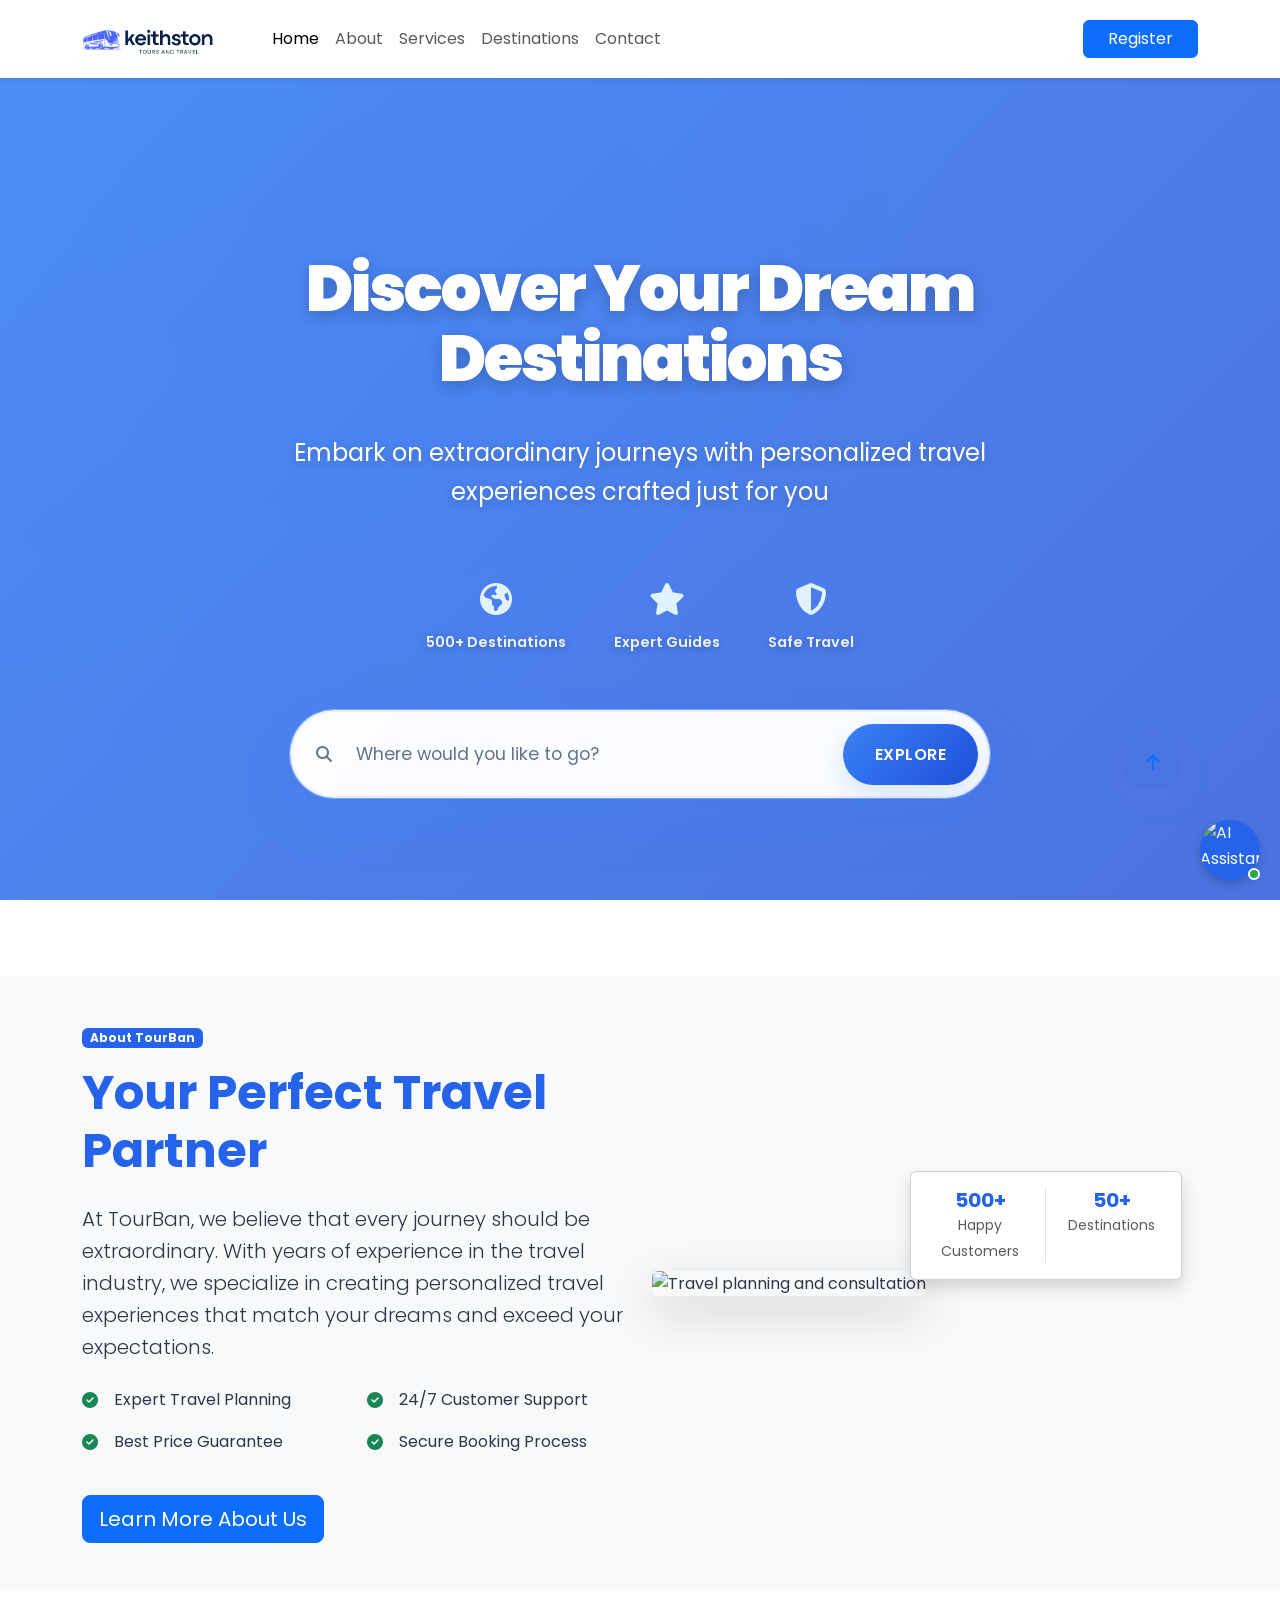
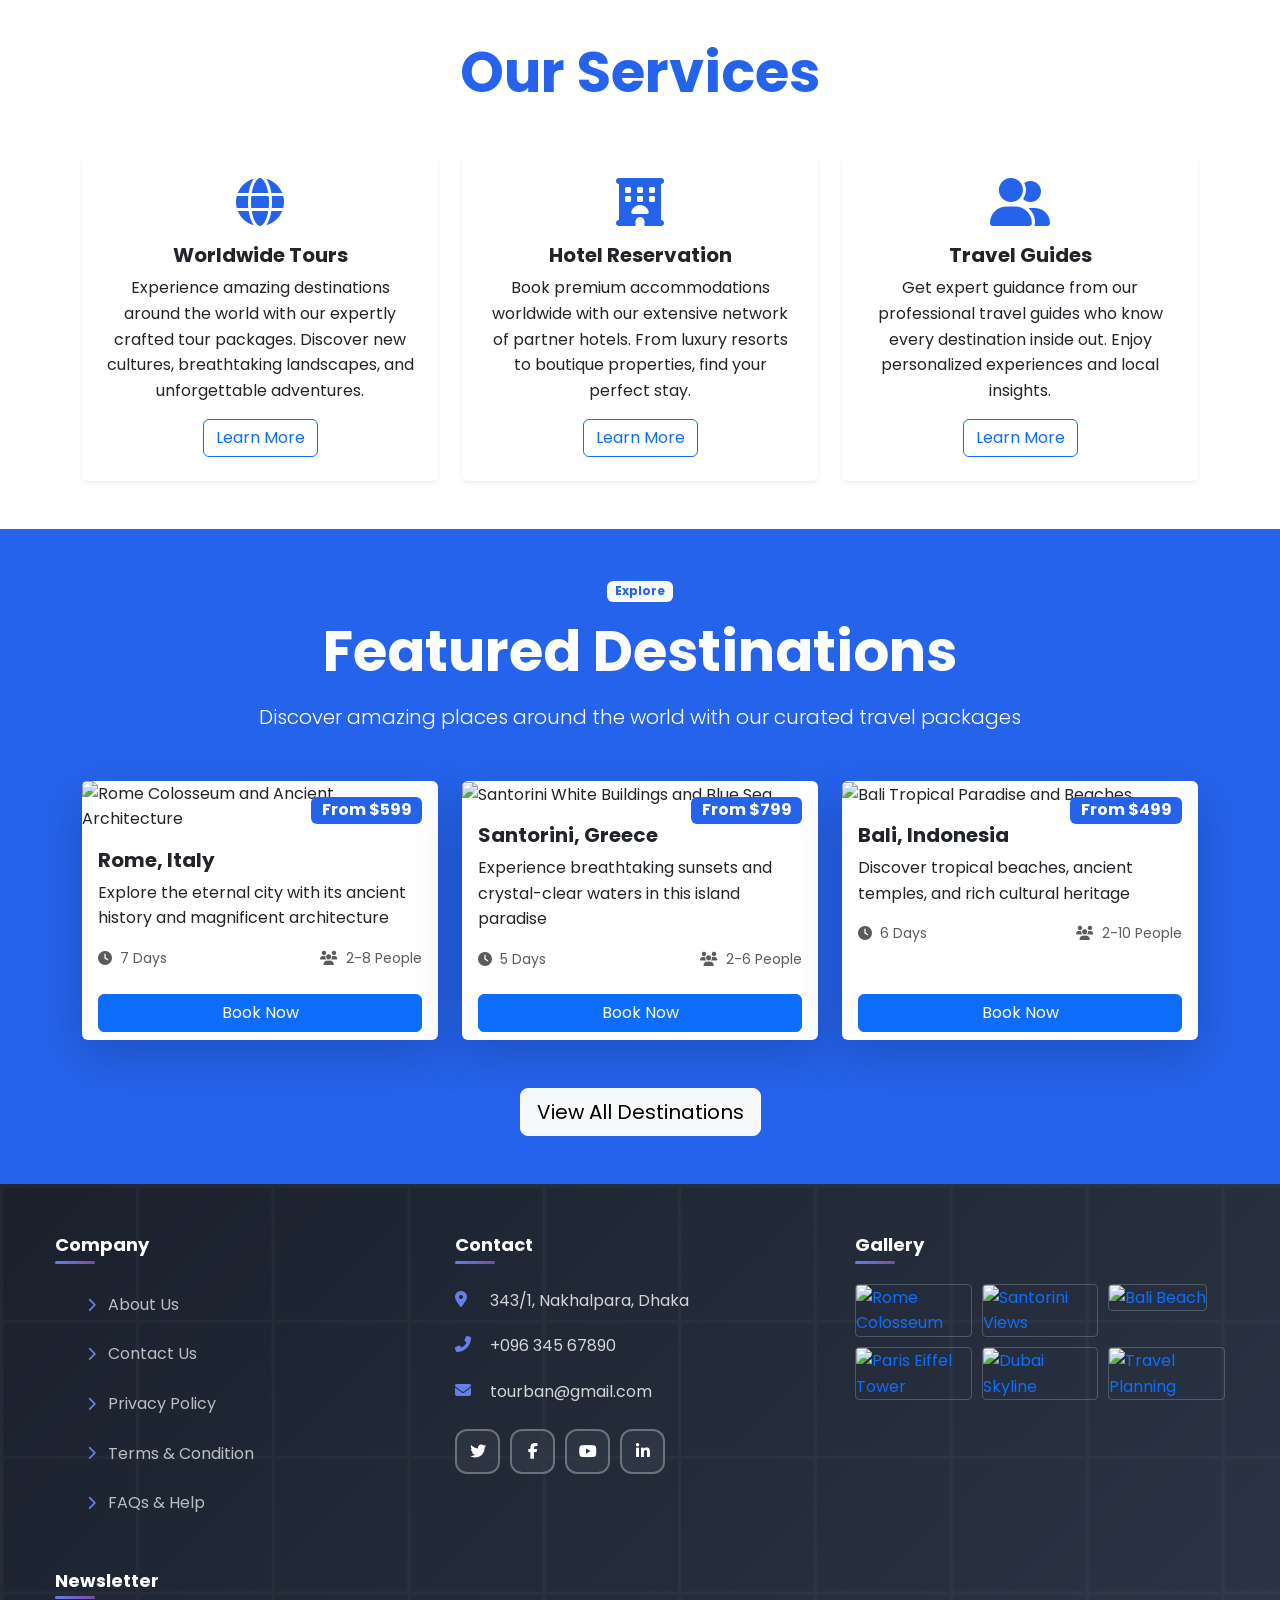
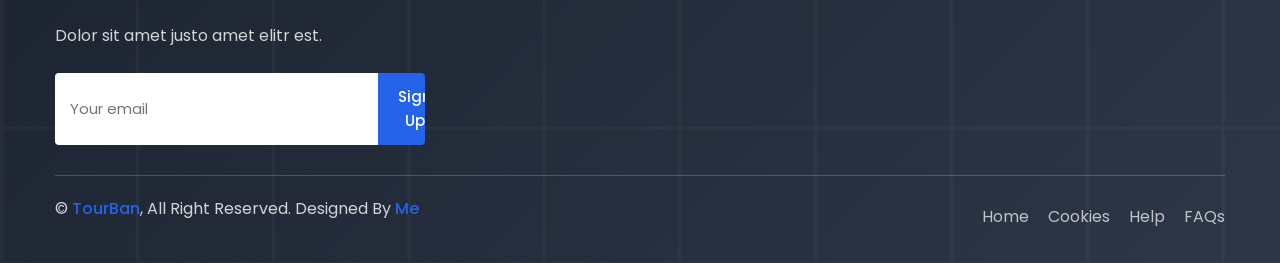
==== commit cf67e0e1: "Enhance chatbot functionality with AI response integration and streamline server setup" ====
--- a/index.html
+++ b/index.html
@@ -55,16 +55,16 @@
                             <a class="nav-link active" href="/">Home</a>
                         </li>
                         <li class="nav-item">
-                            <a class="nav-link" href="#about">About</a>
+                            <a class="nav-link" href="about.html">About</a>
                         </li>
                         <li class="nav-item">
-                            <a class="nav-link" href="#services">Services</a>
+                            <a class="nav-link" href="services.html">Services</a>
                         </li>
                         <li class="nav-item">
-                            <a class="nav-link" href="#destinations">Destinations</a>
+                            <a class="nav-link" href="destinations.html">Destinations</a>
                         </li>
                         <li class="nav-item">
-                            <a class="nav-link" href="#contact">Contact</a>
+                            <a class="nav-link" href="contact.html">Contact</a>
                         </li>
                     </ul>
                     <div class="d-flex">
@@ -362,7 +362,7 @@
             <!-- Chat Icon -->
             <div class="chatbot-icon" onclick="toggleChatbot()">
                 <img
-                    src="https://www.shutterstock.com/image-vector/chat-bot-icon-virtual-smart-600nw-2478937553.jpg"
+                    src="https://cdn.jsdelivr.net/gh/twitter/twemoji/assets/svg/1f916.svg"
                     alt="AI Assistant"
                     class="chatbot-avatar" />
                 <span class="chatbot-status-online"></span>
@@ -401,10 +401,10 @@
                         <h4>Company</h4>
                         <ul>
                             <li>
-                                <a href="#"><i class="fas fa-chevron-right"></i> About Us</a>
+                                <a href="about.html"><i class="fas fa-chevron-right"></i> About Us</a>
                             </li>
                             <li>
-                                <a href="#"><i class="fas fa-chevron-right"></i> Contact Us</a>
+                                <a href="contact.html"><i class="fas fa-chevron-right"></i> Contact Us</a>
                             </li>
                             <li>
                                 <a href="#"><i class="fas fa-chevron-right"></i> Privacy Policy</a>
@@ -449,7 +449,7 @@
                             /></a>
                             <a href="#"
                                 ><img
-                                    src="https://images.unsplash.com/photo-1502602898536-47ad22581b52?w=150&h=150&fit=crop&crop=center&auto=format&q=80"
+                                    src="https://images.unsplash.com/photo-1613395877344-13d4a8e0d49e?w=150&h=150&fit=crop&crop=center&auto=format&q=80"
                                     alt="Paris Eiffel Tower"
                             /></a>
                             <a href="#"
@@ -499,7 +499,7 @@
             crossorigin="anonymous"></script>
 
         <!-- Custom Scripts -->
-        <script src="assets/js/chatbot.js"></script>
+        <script src="assets/js/chatbot.js" defer></script>
         <script src="assets/js/herosection.js"></script>
     </body>
 </html>
--- a/assets/css/footer.css
+++ b/assets/css/footer.css
@@ -278,8 +278,6 @@
     align-items: center;
     width: 55px;
     height: 55px;
-    background: linear-gradient(135deg, #667eea, #764ba2);
-    color: white;
     border-radius: 16px;
     z-index: 999; /* Lower z-index than chatbot */
     margin-bottom: 80px;
@@ -289,7 +287,6 @@
 }
 
 .back-to-top:hover {
-    background: linear-gradient(135deg, #5a67d8, #6b46c1);
     transform: translateY(-3px);
     box-shadow: 0 12px 35px rgba(102, 126, 234, 0.6);
 }
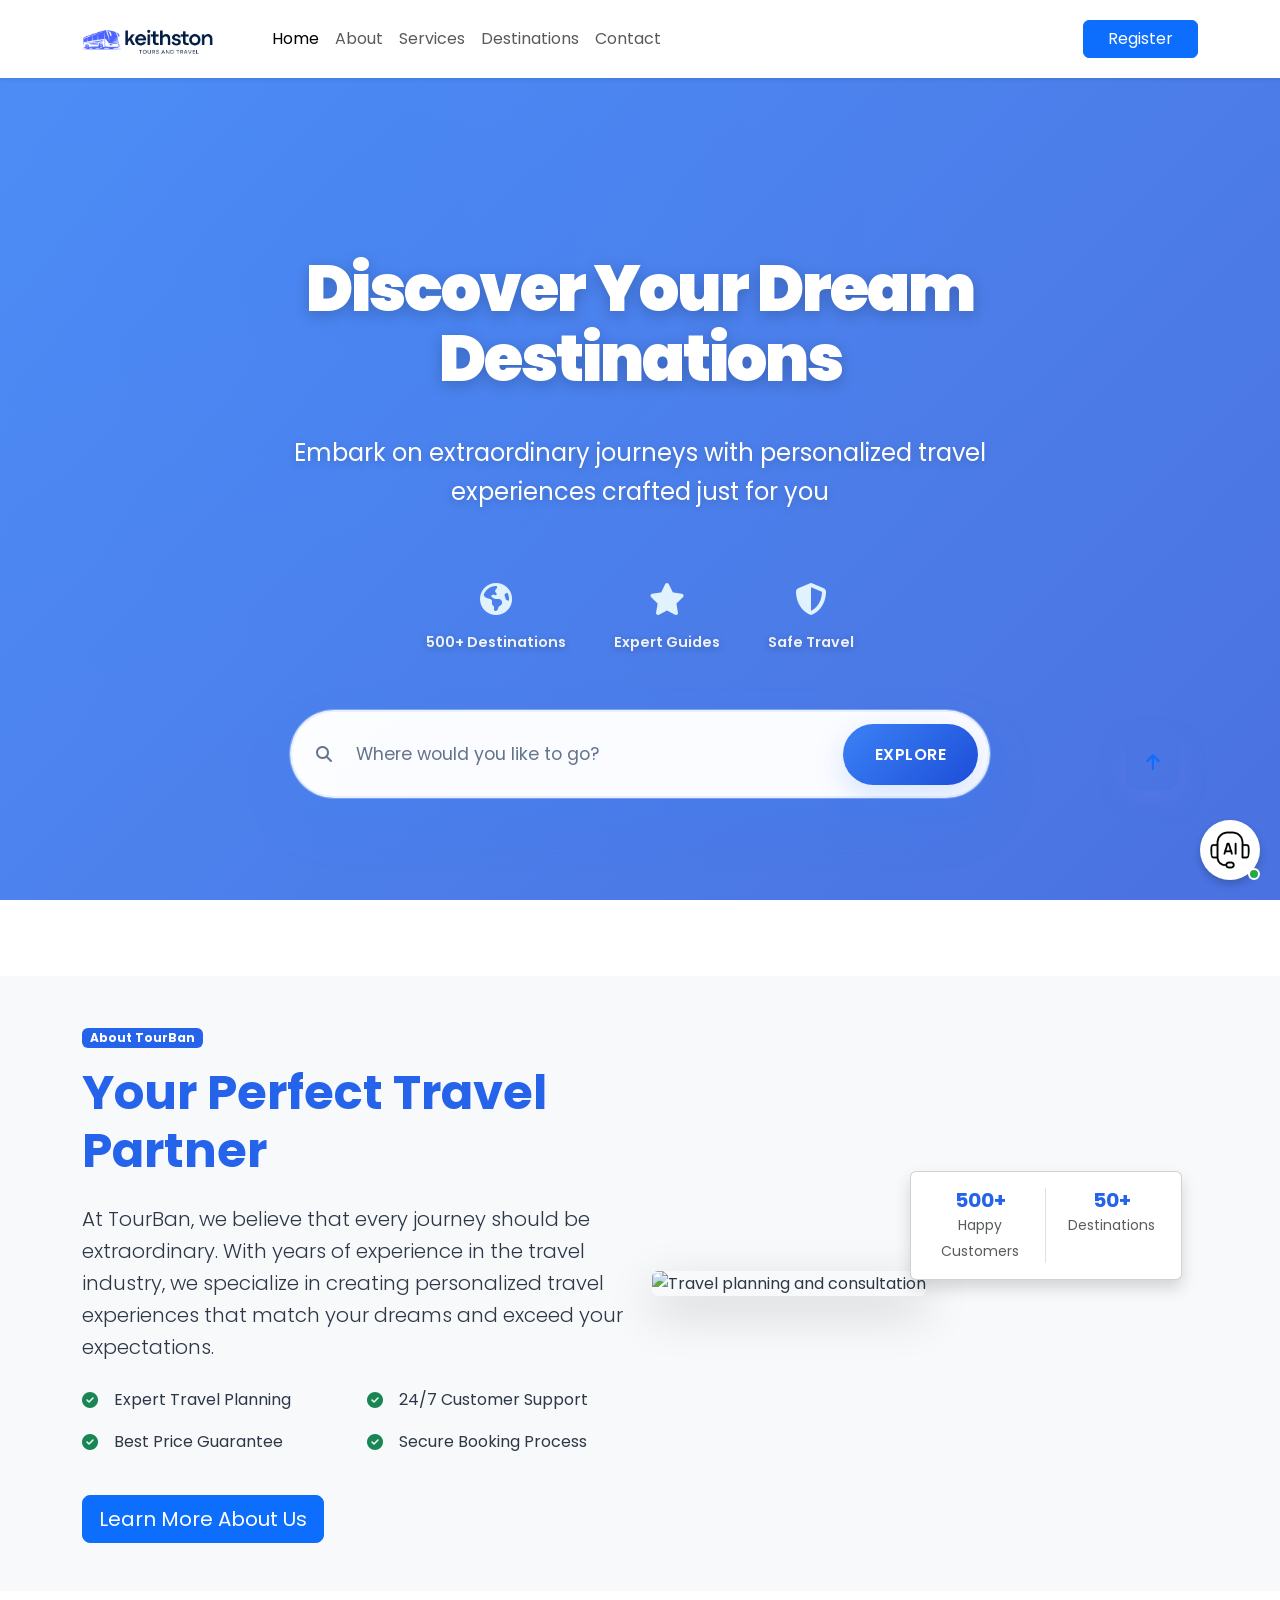
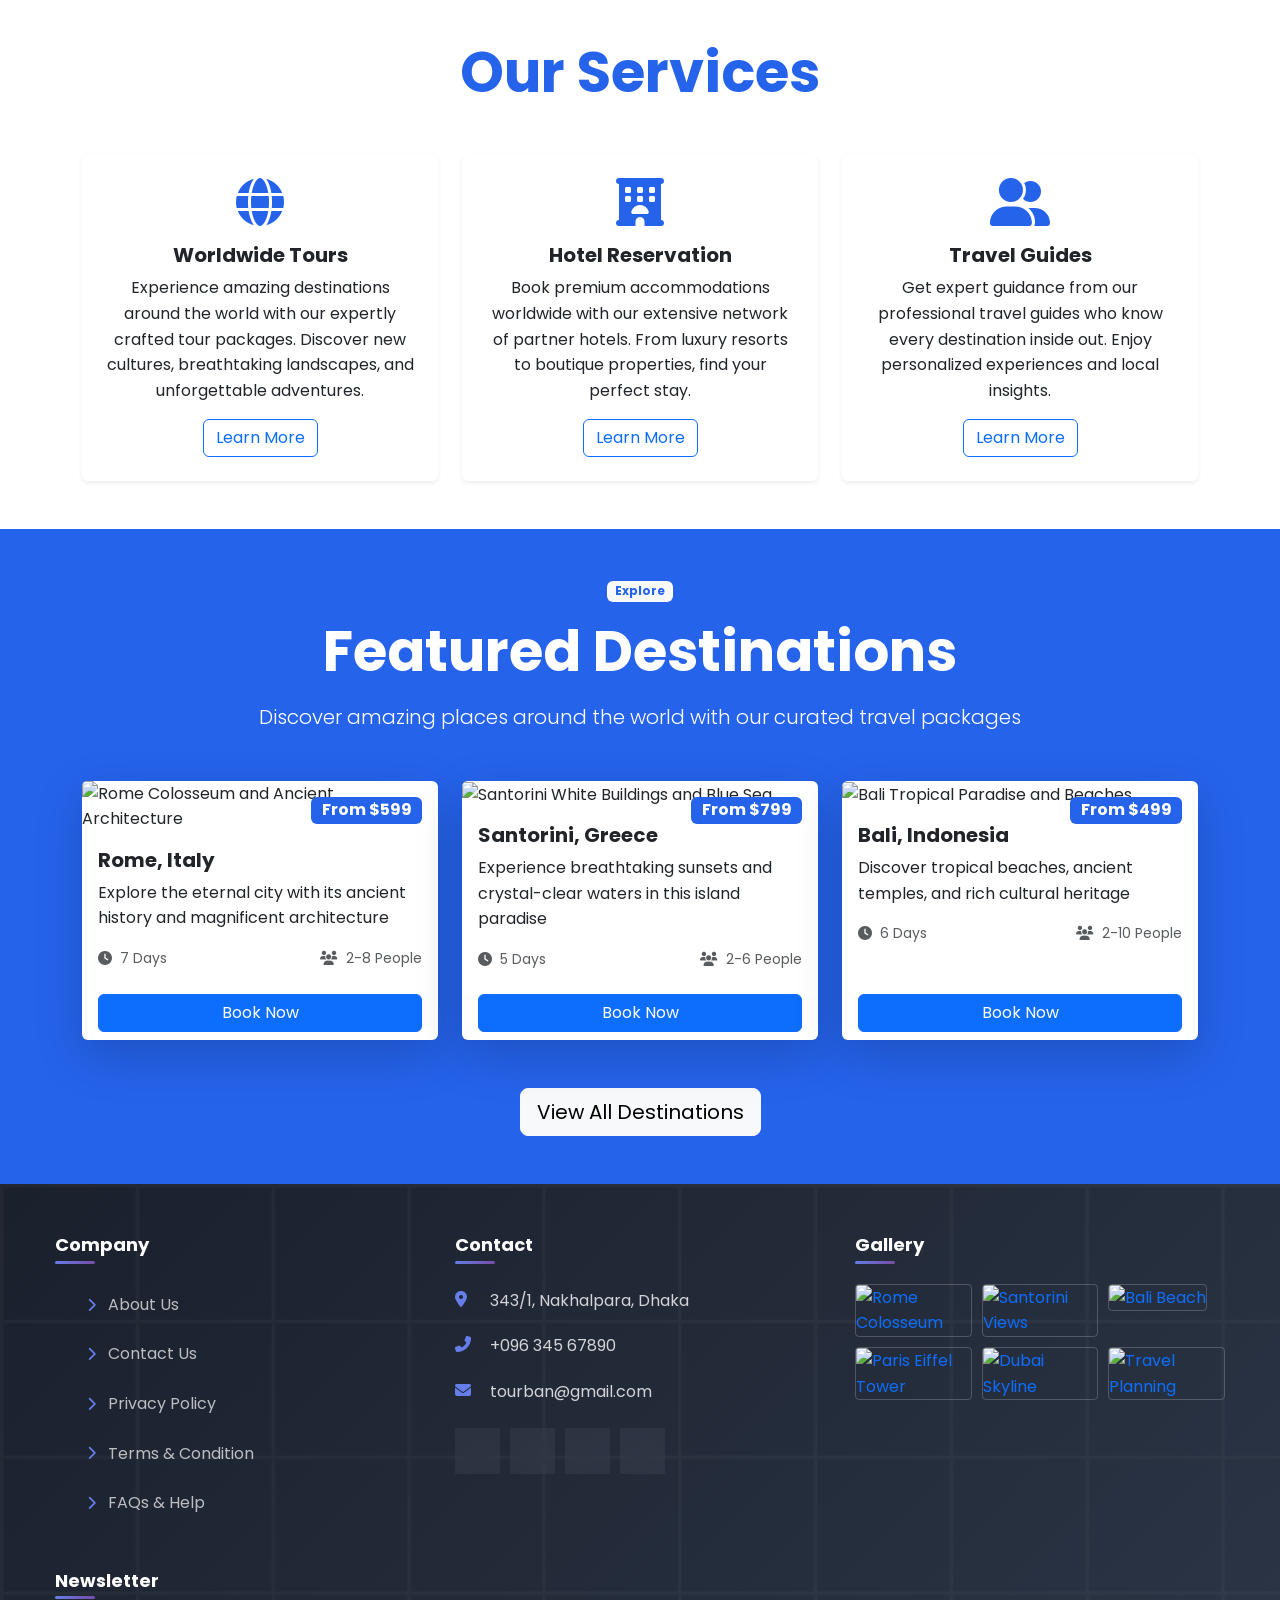
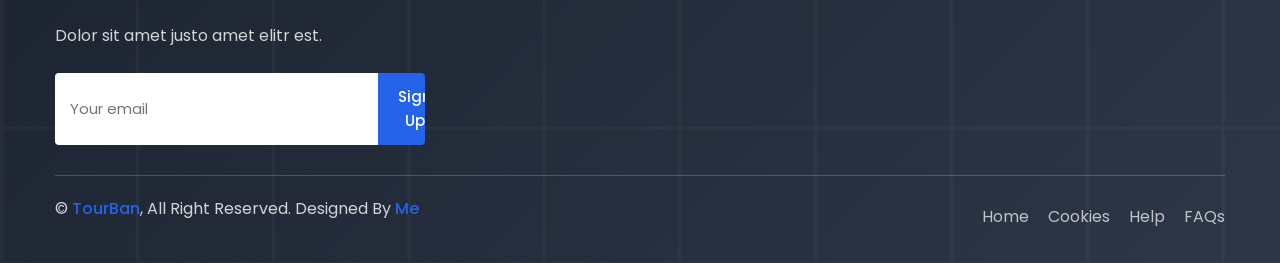
==== commit ca5e9c53: "Refactor chatbot interface: update chat icon image, change default greeting to English, and enhance " ====
--- a/index.html
+++ b/index.html
@@ -361,10 +361,7 @@
         <div class="chatbot-widget-container">
             <!-- Chat Icon -->
             <div class="chatbot-icon" onclick="toggleChatbot()">
-                <img
-                    src="https://cdn.jsdelivr.net/gh/twitter/twemoji/assets/svg/1f916.svg"
-                    alt="AI Assistant"
-                    class="chatbot-avatar" />
+                <img src="./assets/images/chat-bot.png" alt="AI Assistant" class="chatbot-avatar" />
                 <span class="chatbot-status-online"></span>
             </div>
         </div>
@@ -377,15 +374,15 @@
             </div>
             <div id="chatbot-messages" class="chatbot-messages">
                 <div class="message-bubble message-ai">
-                    <p>স্যার, কিভাবে সহযোগিতা করতে পারি?</p>
-                </div>
-            </div>
-            <div class="chatbot-input-container">
-                <input type="text" id="user-input" class="chatbot-input" placeholder="আপনার প্রশ্ন টাইপ করুন..." />
-                <button class="chatbot-send-btn" onclick="sendMessage()">
+                    <p>Hello, how can I help you?</p>
+                </div>
+            </div>
+            <form class="chatbot-input-container">
+                <input type="text" id="user-input" class="chatbot-input" placeholder="Type your question..." />
+                <button class="chatbot-send-btn" type="submit">
                     <i class="fa fa-paper-plane"></i>
                 </button>
-            </div>
+            </form>
         </div>
 
         <!-- Modal Overlay -->
--- a/assets/css/chatbot.css
+++ b/assets/css/chatbot.css
@@ -37,12 +37,14 @@
     align-items: center;
     width: 60px;
     height: 60px;
-    background-color: var(--primary);
+    background-color: white;
     color: #ffffff;
     border-radius: 50%;
     box-shadow: 0 4px 8px rgba(0, 0, 0, 0.2);
     cursor: pointer;
     transition: transform 0.3s ease-in-out;
+    object-fit: cover;
+    padding: 10px;
 }
 
 .chatbot-icon:hover {
